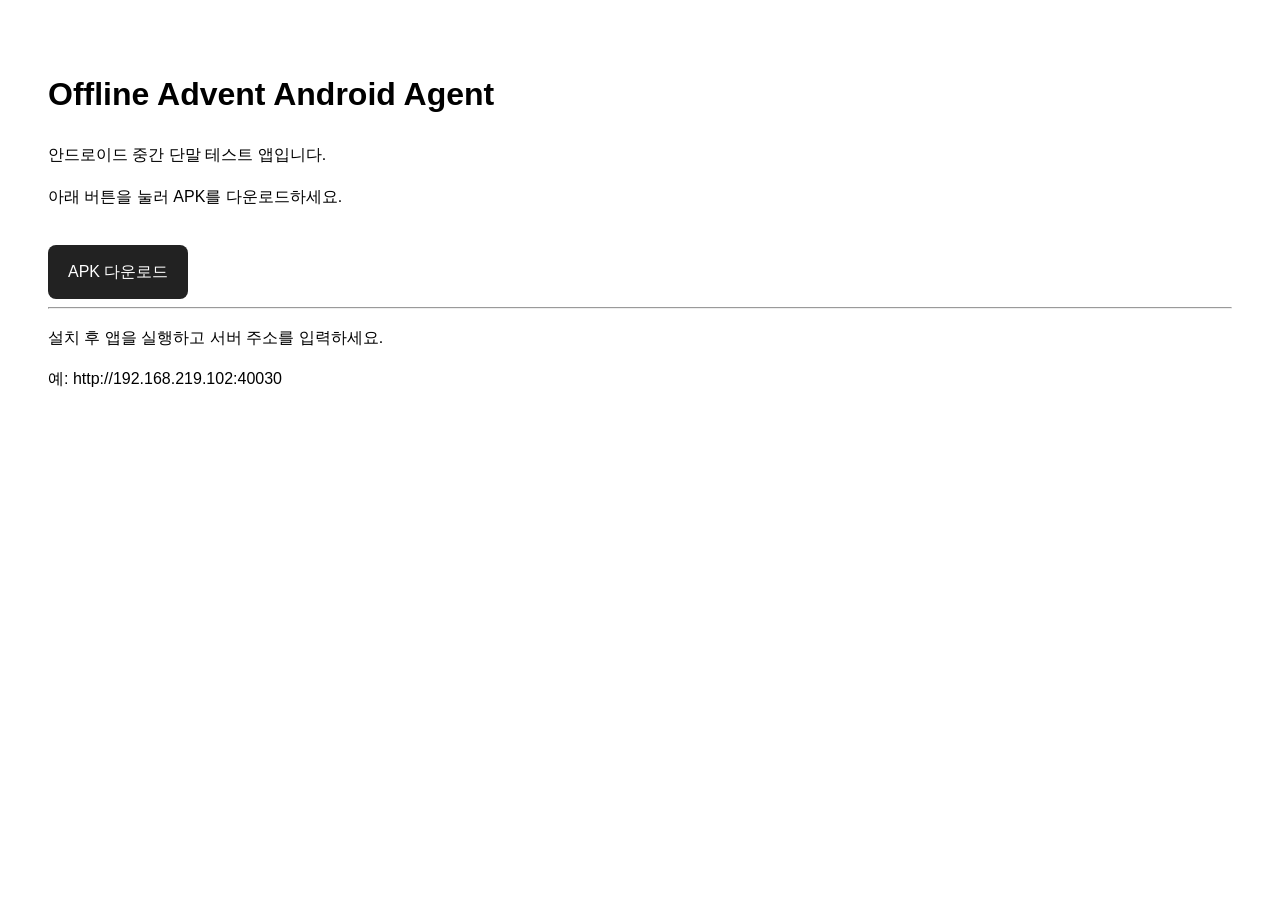
==== src/main/resources/templates/index.html @ 0a6f148c "커낵팅 테스트" ====
<!DOCTYPE html>
<html lang="ko">
<head>
    <meta charset="UTF-8">
    <title>Offline Advent Android Agent</title>
    <style>
        body {
            font-family: sans-serif;
            padding: 40px;
            line-height: 1.6;
        }

        .download {
            display: inline-block;
            padding: 14px 20px;
            background: #222;
            color: white;
            text-decoration: none;
            border-radius: 8px;
            margin-top: 20px;
            cursor: pointer;
        }
    </style>
</head>
<body>
<h1>Offline Advent Android Agent</h1>

<p>안드로이드 중간 단말 테스트 앱입니다.</p>
<p>아래 버튼을 눌러 APK를 다운로드하세요.</p>

<a class="download" href="/apk/odong-agent-0.0.1.1.apk" download>
    APK 다운로드
</a>

<hr>

<p>설치 후 앱을 실행하고 서버 주소를 입력하세요.</p>
<p>예: http://192.168.219.102:40030</p>
</body>
</html>
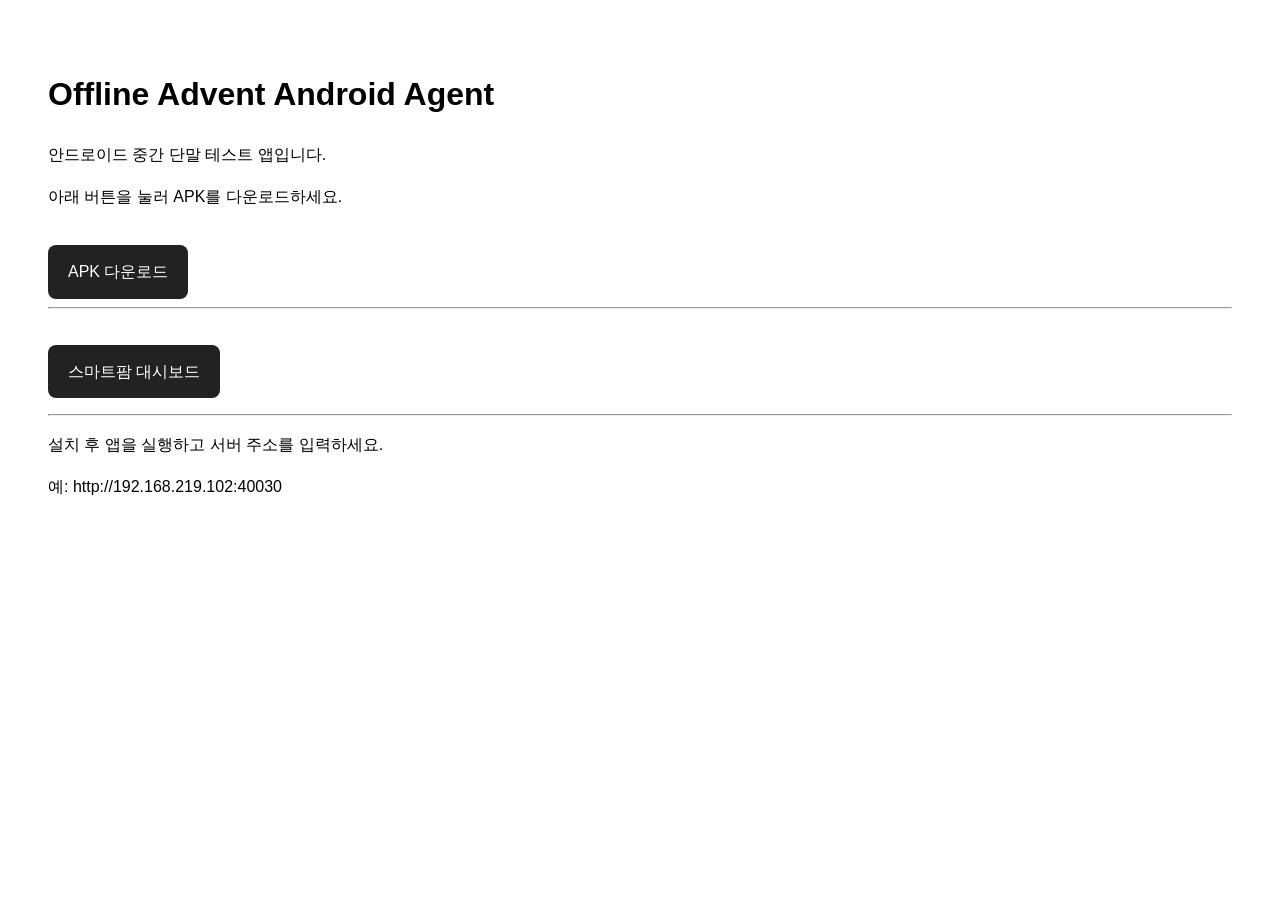
==== commit 3d7674d8: "스마트팜 대시보드 준비, 엔티티 목업설계" ====
--- a/src/main/resources/templates/index.html
+++ b/src/main/resources/templates/index.html
@@ -34,6 +34,10 @@
 
 <hr>
 
+<p><a class="download" href="/farm">스마트팜 대시보드</a></p>
+
+<hr>
+
 <p>설치 후 앱을 실행하고 서버 주소를 입력하세요.</p>
 <p>예: http://192.168.219.102:40030</p>
 </body>
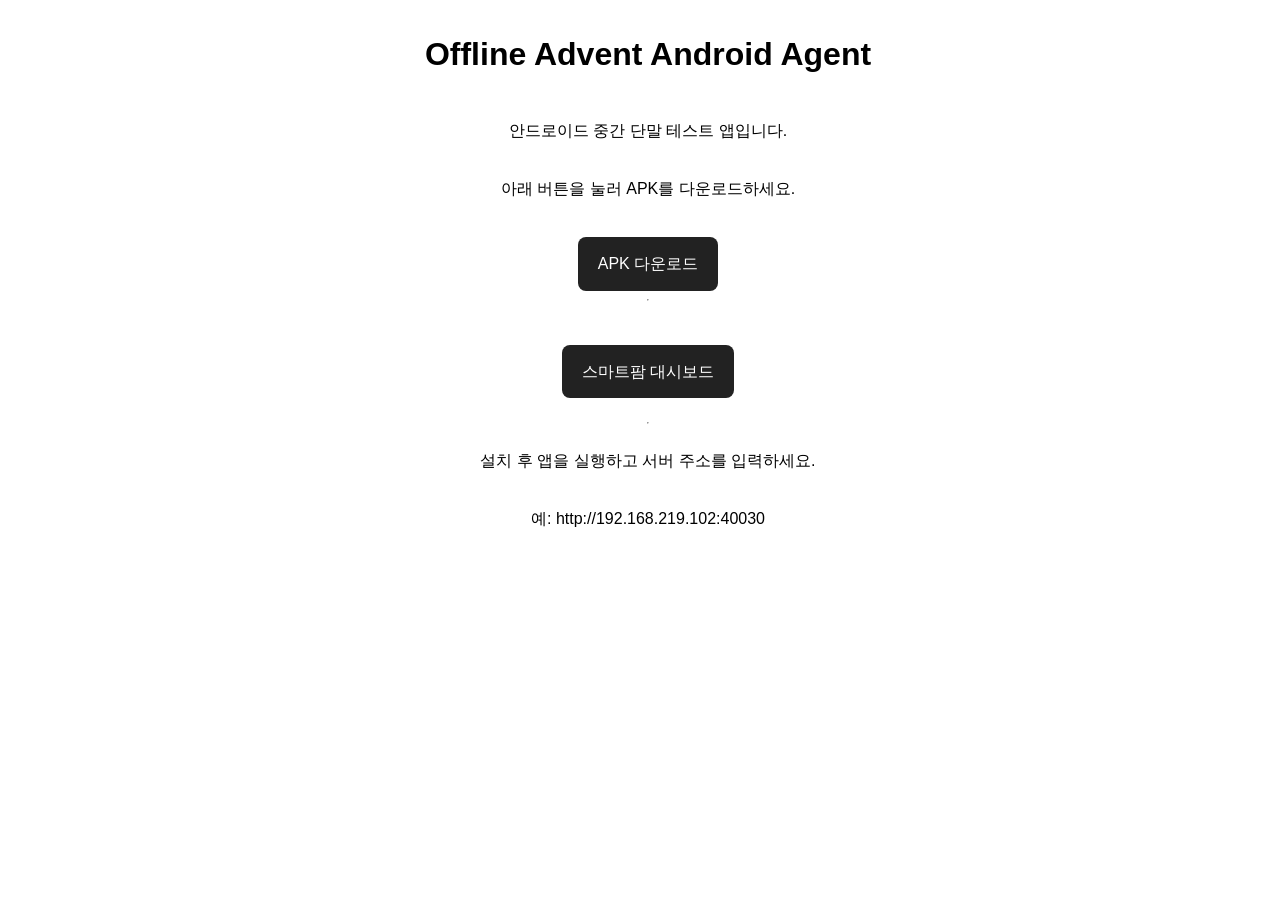
==== commit a05e1e65: "d" ====
--- a/src/main/resources/templates/index.html
+++ b/src/main/resources/templates/index.html
@@ -2,14 +2,26 @@
 <html lang="ko">
 <head>
     <meta charset="UTF-8">
-    <title>Offline Advent Android Agent</title>
+    <title>odong_farm</title>
     <style>
         body {
             font-family: sans-serif;
-            padding: 40px;
+            width: 100vw;
+            height: auto;
             line-height: 1.6;
+            position: relative;
         }
-
+        .area-controller {
+            flex: 1;
+            position: relative;
+            width: 100%;
+            max-width: 500px;
+            height: auto;
+            display: flex;
+            flex-direction: column;
+            align-items: center;
+            margin: 0 auto;
+        }
         .download {
             display: inline-block;
             padding: 14px 20px;
@@ -23,22 +35,25 @@
     </style>
 </head>
 <body>
-<h1>Offline Advent Android Agent</h1>
+<div class="area-controller">
+    <h1>Offline Advent Android Agent</h1>
 
-<p>안드로이드 중간 단말 테스트 앱입니다.</p>
-<p>아래 버튼을 눌러 APK를 다운로드하세요.</p>
+    <p>안드로이드 중간 단말 테스트 앱입니다.</p>
+    <p>아래 버튼을 눌러 APK를 다운로드하세요.</p>
 
-<a class="download" href="/apk/odong-agent-0.0.1.1.apk" download>
-    APK 다운로드
-</a>
+    <a class="download" href="/apk/odong-agent-0.0.1.1.apk" download>
+        APK 다운로드
+    </a>
 
-<hr>
+    <hr>
 
-<p><a class="download" href="/farm">스마트팜 대시보드</a></p>
+    <p><a class="download" href="/farm">스마트팜 대시보드</a></p>
 
-<hr>
+    <hr>
 
-<p>설치 후 앱을 실행하고 서버 주소를 입력하세요.</p>
-<p>예: http://192.168.219.102:40030</p>
+    <p>설치 후 앱을 실행하고 서버 주소를 입력하세요.</p>
+    <p>예: http://192.168.219.102:40030</p>
+</div>
+
 </body>
 </html>
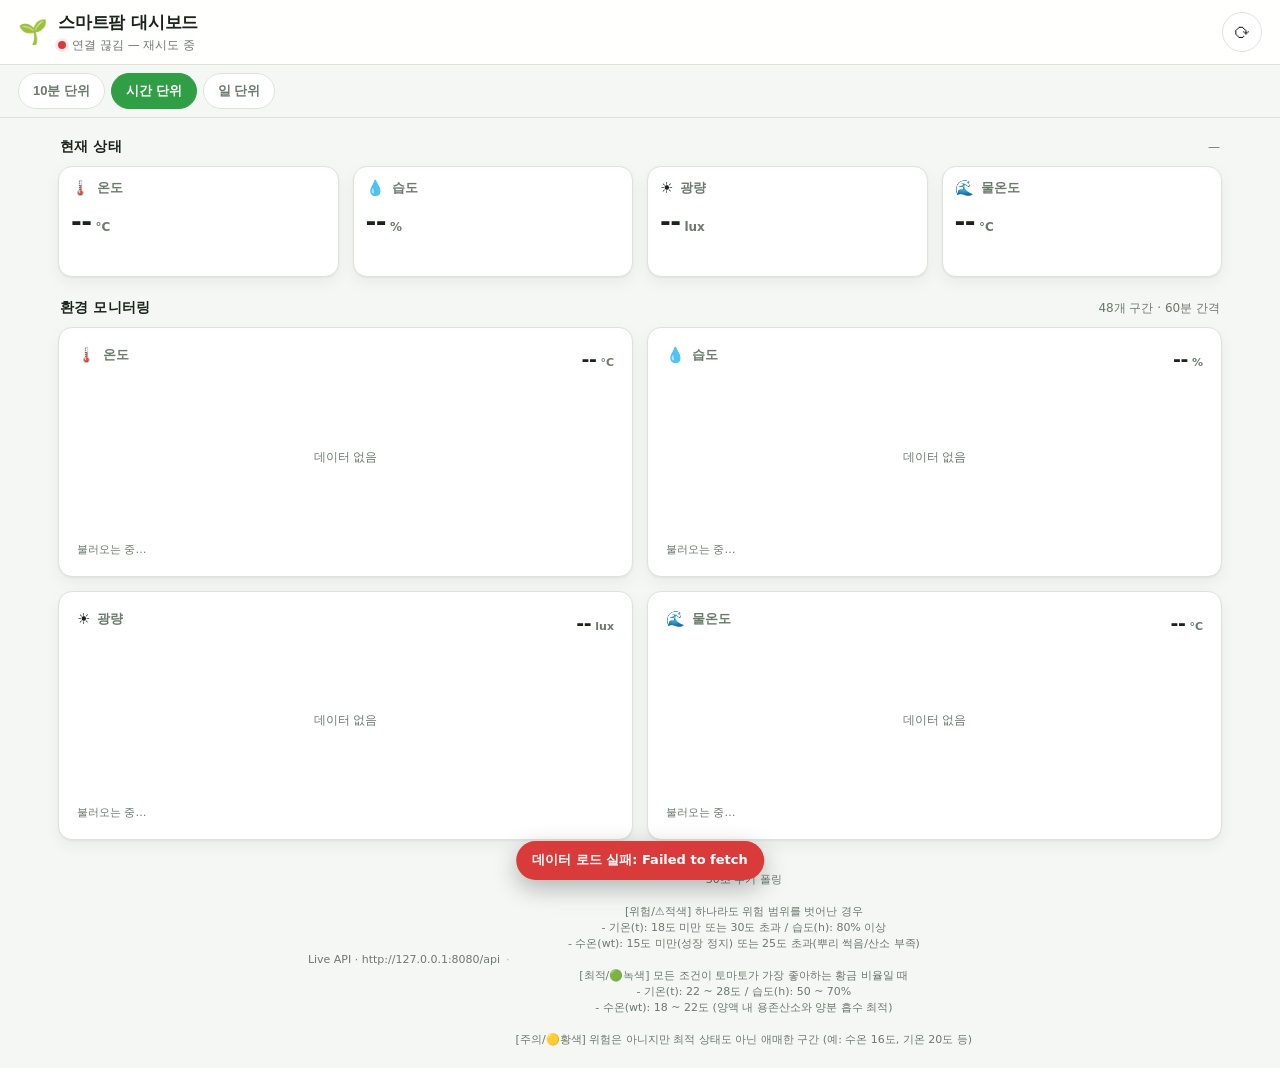
==== commit fe7058e1: "배포 준비" ====
--- a/src/main/resources/templates/index.html
+++ b/src/main/resources/templates/index.html
@@ -1,59 +1,2158 @@
 <!DOCTYPE html>
 <html lang="ko">
 <head>
-    <meta charset="UTF-8">
-    <title>odong_farm</title>
+    <meta charset="utf-8" />
+    <meta name="viewport" content="width=device-width, initial-scale=1, viewport-fit=cover" />
+    <meta name="theme-color" content="#2f9e44" />
+    <title>스마트팜 대시보드</title>
     <style>
-        body {
-            font-family: sans-serif;
-            width: 100vw;
-            height: auto;
-            line-height: 1.6;
-            position: relative;
-        }
-        .area-controller {
-            flex: 1;
+        /* =============================================================
+           스마트팜 대시보드 — style.css
+           모바일 우선 · flex 기반 레이아웃 · 화려함보다 가독성/밀도 우선
+           레이아웃은 전부 flex 로 구성되어 있어 화면 폭에 따라 자동 재배치됩니다.
+           ============================================================= */
+
+        :root {
+            --bg: #f4f7f3;
+            --surface: #ffffff;
+            --surface-2: #eef3ec;
+            --border: #dce4da;
+            --text: #1b241b;
+            --muted: #6b7a6d;
+            --accent: #2f9e44;
+            --accent-weak: #e7f5ea;
+            --danger: #d93b3b;
+            --danger-weak: #fdeaea;
+            --warn: #e8590c;
+            --grid: rgba(110, 130, 110, 0.20);
+            --shadow: 0 1px 2px rgba(18, 28, 18, 0.05), 0 6px 16px rgba(18, 28, 18, 0.05);
+            --radius: 14px;
+            --radius-sm: 10px;
+            --gap: 12px;
+            --pad: 14px;
+
+            /* 지표별 색상 (config.js 의 color 와 맞춰 두면 일관성이 유지됩니다) */
+            --c-temp: #e8590c;
+            --c-hum: #1c7ed6;
+            --c-lux: #f08c00;
+            --c-water: #0ca678;
+            --c-led: #f59f00;
+            --c-pump: #1c7ed6;
+        }
+
+        @media (prefers-color-scheme: dark) {
+            :root {
+                --bg: #12160f;
+                --surface: #1b211a;
+                --surface-2: #232b21;
+                --border: #313b2f;
+                --text: #e8eee6;
+                --muted: #97a697;
+                --accent: #51cf66;
+                --accent-weak: #1d2b1f;
+                --danger: #ff8787;
+                --danger-weak: #2a1c1c;
+                --grid: rgba(160, 180, 160, 0.18);
+                --shadow: 0 1px 2px rgba(0, 0, 0, 0.4), 0 6px 18px rgba(0, 0, 0, 0.32);
+            }
+        }
+
+        * { box-sizing: border-box; }
+
+        html, body {
+            margin: 0;
+            padding: 0;
+            background: var(--bg);
+            color: var(--text);
+            font-family: system-ui, -apple-system, "Segoe UI", "Apple SD Gothic Neo",
+            "Malgun Gothic", "Noto Sans KR", Roboto, sans-serif;
+            font-size: 15px;
+            line-height: 1.45;
+            -webkit-text-size-adjust: 100%;
+            -webkit-font-smoothing: antialiased;
+        }
+
+        /* ------------------------------ topbar ------------------------------ */
+        .topbar {
+            position: sticky;
+            top: 0;
+            z-index: 20;
+            display: flex;
+            align-items: center;
+            justify-content: space-between;
+            gap: 10px;
+            padding: 10px var(--pad);
+            padding-top: calc(10px + env(safe-area-inset-top, 0px));
+            background: color-mix(in srgb, var(--surface) 92%, transparent);
+            backdrop-filter: blur(8px);
+            border-bottom: 1px solid var(--border);
+        }
+
+        .brand { display: flex; align-items: center; gap: 10px; min-width: 0; }
+        .brand-logo { font-size: 24px; line-height: 1; }
+        .brand-text { min-width: 0; }
+        .brand-text h1 {
+            margin: 0;
+            font-size: 17px;
+            font-weight: 700;
+            letter-spacing: -0.2px;
+            white-space: nowrap;
+            overflow: hidden;
+            text-overflow: ellipsis;
+        }
+
+        .conn {
+            margin: 2px 0 0;
+            display: flex;
+            align-items: center;
+            gap: 6px;
+            font-size: 12px;
+            color: var(--muted);
+        }
+        .conn-dot {
+            width: 8px; height: 8px;
+            border-radius: 50%;
+            background: var(--muted);
+            flex: 0 0 auto;
+        }
+        .conn[data-state="online"] .conn-dot { background: var(--accent); box-shadow: 0 0 0 3px var(--accent-weak); }
+        .conn[data-state="offline"] .conn-dot { background: var(--danger); box-shadow: 0 0 0 3px var(--danger-weak); }
+        .conn[data-state="loading"] .conn-dot { background: var(--warn); animation: pulse 1.2s ease-in-out infinite; }
+        @keyframes pulse { 0%, 100% { opacity: 1; } 50% { opacity: 0.3; } }
+
+        .icon-btn {
+            flex: 0 0 auto;
+            width: 40px; height: 40px;
+            display: grid; place-items: center;
+            border: 1px solid var(--border);
+            border-radius: 50%;
+            background: var(--surface);
+            color: var(--text);
+            font-size: 18px;
+            cursor: pointer;
+            transition: transform 0.15s ease, background 0.15s ease;
+        }
+        .icon-btn:hover { background: var(--surface-2); }
+        .icon-btn:active { transform: scale(0.94); }
+        .icon-btn.spinning span { display: inline-block; animation: spin 0.8s linear infinite; }
+        @keyframes spin { to { transform: rotate(360deg); } }
+
+        /* ------------------------------ 기간 선택 ------------------------------ */
+        .range-bar {
+            position: sticky;
+            top: 61px;
+            z-index: 19;
+            display: flex;
+            gap: 6px;
+            padding: 8px var(--pad);
+            background: color-mix(in srgb, var(--bg) 88%, transparent);
+            backdrop-filter: blur(8px);
+            border-bottom: 1px solid var(--border);
+            overflow-x: auto;
+            scrollbar-width: none;
+        }
+        .range-bar::-webkit-scrollbar { display: none; }
+
+        .range-btn {
+            flex: 0 0 auto;
+            padding: 8px 14px;
+            border: 1px solid var(--border);
+            border-radius: 999px;
+            background: var(--surface);
+            color: var(--muted);
+            font-size: 13px;
+            font-weight: 600;
+            cursor: pointer;
+            transition: all 0.15s ease;
+        }
+        .range-btn:hover { color: var(--text); border-color: var(--muted); }
+        .range-btn[aria-pressed="true"] {
+            background: var(--accent);
+            border-color: var(--accent);
+            color: #fff;
+        }
+
+        /* ------------------------------ 레이아웃 ------------------------------ */
+        main {
+            display: flex;
+            flex-direction: column;
+            gap: 20px;
+            padding: var(--pad);
+            padding-bottom: calc(28px + env(safe-area-inset-bottom, 0px));
+            max-width: 1200px;
+            margin: 0 auto;
+            width: 100%;
+        }
+
+        .section { display: flex; flex-direction: column; gap: 10px; min-width: 0; }
+
+        .section-head {
+            display: flex;
+            align-items: baseline;
+            justify-content: space-between;
+            gap: 10px;
+            padding: 0 2px;
+        }
+        .section-head h2 {
+            margin: 0;
+            font-size: 14px;
+            font-weight: 700;
+            letter-spacing: 0.2px;
+            color: var(--text);
+        }
+        .muted { color: var(--muted); font-size: 12px; }
+
+        /* 핵심: 모든 카드 그리드는 flex + wrap. min-width 만 바꾸면 배치가 바뀝니다. */
+        .grid {
+            display: flex;
+            flex-wrap: wrap;
+            gap: var(--gap);
+            align-items: stretch;
+            min-width: 0;
+        }
+        .grid > * { min-width: 0; }
+        .grid--summary > * { flex: 1 1 128px; }
+        .grid--chart   > * { flex: 1 1 100%; }
+        .grid--control > * { flex: 1 1 100%; }
+
+        @media (min-width: 640px) {
+            :root { --pad: 18px; --gap: 14px; }
+            .grid--chart > * { flex: 1 1 calc(50% - var(--gap)); }
+            .grid--control > * { flex: 1 1 260px; }
+        }
+        @media (min-width: 1000px) {
+            .grid--chart > * { flex: 1 1 calc(50% - var(--gap)); }
+            .grid--summary > * { flex: 1 1 150px; }
+        }
+
+        /* ------------------------------ 카드 ------------------------------ */
+        .card {
+            display: flex;
+            flex-direction: column;
+            gap: 10px;
+            padding: var(--pad);
+            background: var(--surface);
+            border: 1px solid var(--border);
+            border-radius: var(--radius);
+            box-shadow: var(--shadow);
+            min-width: 0;
+        }
+
+        .card-head {
+            display: flex;
+            align-items: flex-start;
+            justify-content: space-between;
+            gap: 10px;
+            min-width: 0;
+        }
+        .card-title {
+            display: flex;
+            align-items: center;
+            gap: 7px;
+            min-width: 0;
+        }
+        .card-title h3 {
+            margin: 0;
+            font-size: 13px;
+            font-weight: 600;
+            color: var(--muted);
+            white-space: nowrap;
+            overflow: hidden;
+            text-overflow: ellipsis;
+        }
+        .card-ico { font-size: 15px; line-height: 1; }
+
+        /* 요약 카드 */
+        .summary-card { gap: 6px; padding: 12px; }
+        .summary-value {
+            display: flex;
+            align-items: baseline;
+            gap: 4px;
+            flex-wrap: wrap;
+        }
+        .summary-value strong {
+            font-size: 26px;
+            font-weight: 700;
+            letter-spacing: -0.6px;
+            font-variant-numeric: tabular-nums;
+        }
+        .summary-value .unit { font-size: 12px; color: var(--muted); font-weight: 600; }
+        .summary-sub {
+            display: flex;
+            align-items: center;
+            gap: 6px;
+            font-size: 11px;
+            color: var(--muted);
+            min-height: 16px;
+        }
+        .trend {
+            font-weight: 700;
+            font-variant-numeric: tabular-nums;
+        }
+        .trend.up { color: var(--warn); }
+        .trend.down { color: var(--c-hum); }
+        .trend.flat { color: var(--muted); }
+
+        /* 그래프 카드 헤더의 현재값 */
+        .card-live {
+            display: flex;
+            align-items: baseline;
+            gap: 4px;
+            flex: 0 0 auto;
+            font-variant-numeric: tabular-nums;
+        }
+        .card-live strong { font-size: 19px; font-weight: 700; letter-spacing: -0.4px; }
+        .card-live .unit { font-size: 11px; color: var(--muted); font-weight: 600; }
+
+        .chart-wrap {
             position: relative;
             width: 100%;
-            max-width: 500px;
-            height: auto;
+            min-width: 0;
+        }
+        .chart-wrap canvas { display: block; width: 100%; }
+
+        .card-foot {
             display: flex;
-            flex-direction: column;
             align-items: center;
-            margin: 0 auto;
-        }
-        .download {
-            display: inline-block;
-            padding: 14px 20px;
-            background: #222;
-            color: white;
-            text-decoration: none;
+            justify-content: space-between;
+            gap: 8px;
+            font-size: 11px;
+            color: var(--muted);
+            flex-wrap: wrap;
+        }
+
+        /* ------------------------------ 이분법 타임라인 ------------------------------ */
+        .timeline {
+            display: flex;
+            width: 100%;
+            height: 30px;
             border-radius: 8px;
-            margin-top: 20px;
+            overflow: hidden;
+            background: var(--surface-2);
+            border: 1px solid var(--border);
+        }
+        .tl-seg {
+            min-width: 1px;
+            height: 100%;
+            transition: background 0.2s ease;
+        }
+        .tl-seg.on { background: var(--seg-color, var(--accent)); }
+        .tl-seg.off { background: repeating-linear-gradient(
+                135deg,
+                var(--surface-2),
+                var(--surface-2) 4px,
+                color-mix(in srgb, var(--border) 70%, transparent) 4px,
+                color-mix(in srgb, var(--border) 70%, transparent) 8px
+        );
+        }
+
+        .tl-axis {
+            display: flex;
+            justify-content: space-between;
+            gap: 6px;
+            font-size: 10px;
+            color: var(--muted);
+            font-variant-numeric: tabular-nums;
+        }
+
+        .legend { display: flex; flex-wrap: wrap; gap: 12px; font-size: 12px; }
+        .legend-item { display: flex; align-items: center; gap: 6px; }
+        .legend-swatch {
+            width: 10px; height: 10px;
+            border-radius: 3px;
+            flex: 0 0 auto;
+        }
+        .legend-item b { font-variant-numeric: tabular-nums; font-weight: 700; }
+        .legend-item .legend-pct { color: var(--muted); font-size: 11px; }
+
+        /* ------------------------------ 스위치 ------------------------------ */
+        .control-card { gap: 12px; }
+        .control-top {
+            display: flex;
+            align-items: center;
+            justify-content: space-between;
+            gap: 12px;
+            min-width: 0;
+        }
+        .control-id { display: flex; align-items: center; gap: 10px; min-width: 0; }
+        .control-ico {
+            width: 38px; height: 38px;
+            display: grid; place-items: center;
+            border-radius: 10px;
+            background: var(--surface-2);
+            font-size: 18px;
+            flex: 0 0 auto;
+            transition: background 0.2s ease, color 0.2s ease;
+        }
+        .control-card[data-state="on"] .control-ico { background: var(--accent-weak); }
+        .control-name { display: flex; flex-direction: column; min-width: 0; }
+        .control-name strong { font-size: 15px; font-weight: 700; }
+        .control-name span { font-size: 11px; color: var(--muted); font-variant-numeric: tabular-nums; }
+
+        /* 접근성: 실제 checkbox 를 시각적으로만 스위치처럼 표현 */
+        .switch { position: relative; flex: 0 0 auto; display: inline-flex; }
+        .switch input {
+            position: absolute;
+            inset: 0;
+            width: 100%; height: 100%;
+            margin: 0;
+            opacity: 0;
             cursor: pointer;
         }
+        .switch input:disabled { cursor: wait; }
+        .switch-track {
+            width: 56px; height: 32px;
+            border-radius: 999px;
+            background: var(--border);
+            border: 1px solid var(--border);
+            position: relative;
+            transition: background 0.2s ease;
+            pointer-events: none;
+        }
+        .switch-thumb {
+            position: absolute;
+            top: 3px; left: 3px;
+            width: 24px; height: 24px;
+            border-radius: 50%;
+            background: #fff;
+            box-shadow: 0 1px 3px rgba(0, 0, 0, 0.28);
+            transition: transform 0.2s cubic-bezier(0.2, 0.9, 0.3, 1.2);
+        }
+        .switch input:checked ~ .switch-track { background: var(--accent); border-color: var(--accent); }
+        .switch input:checked ~ .switch-track .switch-thumb { transform: translateX(24px); }
+        .switch input:focus-visible ~ .switch-track { outline: 3px solid var(--accent-weak); outline-offset: 2px; }
+        .switch input:disabled ~ .switch-track { opacity: 0.55; }
+        .switch input:disabled ~ .switch-track .switch-thumb { animation: pulse 1s ease-in-out infinite; }
+
+        .control-foot {
+            display: flex;
+            align-items: center;
+            justify-content: space-between;
+            gap: 8px;
+            font-size: 11px;
+            color: var(--muted);
+            flex-wrap: wrap;
+        }
+        .badge {
+            display: inline-flex;
+            align-items: center;
+            gap: 4px;
+            padding: 2px 8px;
+            border-radius: 999px;
+            font-size: 10px;
+            font-weight: 700;
+            letter-spacing: 0.3px;
+            background: var(--surface-2);
+            color: var(--muted);
+            border: 1px solid var(--border);
+        }
+        .badge.on { background: var(--accent-weak); color: var(--accent); border-color: transparent; }
+        .badge.manual { background: #fff4e6; color: var(--warn); border-color: transparent; }
+        @media (prefers-color-scheme: dark) {
+            .badge.manual { background: #33260f; color: #ffc078; }
+        }
+
+        /* ------------------------------ 상태 표시 / 토스트 ------------------------------ */
+        .skeleton {
+            background: linear-gradient(90deg, var(--surface-2) 25%, var(--border) 50%, var(--surface-2) 75%);
+            background-size: 200% 100%;
+            animation: shimmer 1.4s linear infinite;
+            border-radius: 6px;
+            color: transparent !important;
+        }
+        @keyframes shimmer { to { background-position: -200% 0; } }
+
+        .footer {
+            display: flex;
+            flex-wrap: wrap;
+            align-items: center;
+            justify-content: center;
+            gap: 6px;
+            padding: 4px var(--pad) calc(20px + env(safe-area-inset-bottom, 0px));
+            font-size: 11px;
+            color: var(--muted);
+            text-align: center;
+        }
+        .footer-sep { opacity: 0.5; }
+
+        .toast {
+            position: fixed;
+            left: 50%;
+            bottom: calc(20px + env(safe-area-inset-bottom, 0px));
+            transform: translate(-50%, 20px);
+            max-width: calc(100vw - 32px);
+            padding: 10px 16px;
+            border-radius: 999px;
+            background: #22301f;
+            color: #fff;
+            font-size: 13px;
+            font-weight: 600;
+            box-shadow: 0 8px 24px rgba(0, 0, 0, 0.28);
+            opacity: 0;
+            pointer-events: none;
+            transition: opacity 0.2s ease, transform 0.2s ease;
+            z-index: 100;
+        }
+        .toast.show { opacity: 1; transform: translate(-50%, 0); }
+        .toast[data-kind="error"] { background: var(--danger); }
+
+        @media (prefers-reduced-motion: reduce) {
+            * { animation-duration: 0.01ms !important; transition-duration: 0.01ms !important; }
+        }
+
     </style>
 </head>
 <body>
-<div class="area-controller">
-    <h1>Offline Advent Android Agent</h1>
-
-    <p>안드로이드 중간 단말 테스트 앱입니다.</p>
-    <p>아래 버튼을 눌러 APK를 다운로드하세요.</p>
-
-    <a class="download" href="/apk/odong-agent-0.0.1.1.apk" download>
-        APK 다운로드
-    </a>
-
-    <hr>
-
-    <p><a class="download" href="/farm">스마트팜 대시보드</a></p>
-
-    <hr>
-
-    <p>설치 후 앱을 실행하고 서버 주소를 입력하세요.</p>
-    <p>예: http://192.168.219.102:40030</p>
-</div>
-
+<header class="topbar">
+    <div class="brand">
+        <span class="brand-logo" aria-hidden="true">🌱</span>
+        <div class="brand-text">
+            <h1>스마트팜 대시보드</h1>
+            <p class="conn" id="conn-status" data-state="loading">
+                <span class="conn-dot" aria-hidden="true"></span><span id="conn-text">연결 중…</span>
+            </p>
+        </div>
+    </div>
+    <button id="refresh-btn" class="icon-btn" type="button" title="새로고침" aria-label="새로고침">
+        <span aria-hidden="true">⟳</span>
+    </button>
+</header>
+
+<nav class="range-bar" id="range-bar" aria-label="조회 기간 선택"></nav>
+
+<main id="app">
+    <section class="section">
+        <div class="section-head">
+            <h2>현재 상태</h2>
+            <span class="muted" id="last-updated">—</span>
+        </div>
+        <div id="summary-cards" class="grid grid--summary"></div>
+    </section>
+
+    <section class="section">
+        <div class="section-head">
+            <h2>환경 모니터링</h2>
+            <span class="muted" id="chart-hint">—</span>
+        </div>
+        <div id="analog-cards" class="grid grid--chart"></div>
+    </section>
+
+    <!-- <section class="section">
+      <div class="section-head">
+        <h2>점등 · 작동 상태</h2>
+        <span class="muted">켜짐 / 꺼짐 이분법</span>
+      </div>
+      <div id="binary-cards" class="grid grid--chart"></div>
+    </section>
+
+    <section class="section">
+      <div class="section-head">
+        <h2>작동 시간</h2>
+        <span class="muted">구간별 누적</span>
+      </div>
+      <div id="runtime-cards" class="grid grid--chart"></div>
+    </section>
+
+    <section class="section">
+      <div class="section-head">
+        <h2>제어</h2>
+        <span class="muted">릴레이 스위치</span>
+      </div>
+      <div id="control-cards" class="grid grid--control"></div>
+    </section> -->
+</main>
+
+<footer class="footer">
+    <span id="api-mode">—</span>
+    <span class="footer-sep" aria-hidden="true">·</span>
+    <span id="poll-info">—</span>
+</footer>
+
+<div id="toast" class="toast" role="status" aria-live="polite"></div>
+
+<noscript>
+    <p style="padding:16px">이 대시보드는 자바스크립트가 필요합니다.</p>
+</noscript>
+
+<script>
+
+    /* ============================ js/utils.js ============================ */
+    /**
+     * utils.js — 순수 포맷 유틸. 의존성 없음.
+     */
+
+    const pad2 = (n) => String(n).padStart(2, '0');
+
+    /** 숫자 포맷. 값이 없으면 '--' */
+    function formatNumber(value, precision = 0) {
+        if (value === null || value === undefined || Number.isNaN(value)) return '--';
+        return Number(value).toFixed(precision);
+    }
+
+    /** 축 눈금용 짧은 시각 라벨 */
+    function formatTick(ts, axis = 'time') {
+        const d = new Date(ts);
+        if (axis === 'date') return `${d.getMonth() + 1}/${d.getDate()}`;
+        return `${pad2(d.getHours())}:${pad2(d.getMinutes())}`;
+    }
+
+    /** 사람이 읽는 전체 시각 */
+    function formatDateTime(ts) {
+        if (!ts) return '--';
+        const d = new Date(ts);
+        return `${d.getMonth() + 1}월 ${d.getDate()}일 ${pad2(d.getHours())}:${pad2(d.getMinutes())}`;
+    }
+
+    /** 분 단위 → "3시간 20분" */
+    function formatDuration(minutes) {
+        const total = Math.max(0, Math.round(minutes || 0));
+        const h = Math.floor(total / 60);
+        const m = total % 60;
+        if (h > 0) return `${h}시간 ${pad2(m)}분`;
+        return `${m}분`;
+    }
+
+    /** 상대 시간: "12초 전" */
+    function relativeTime(ts) {
+        if (!ts) return '--';
+        const sec = Math.max(0, Math.round((Date.now() - ts) / 1000));
+        if (sec < 60) return `${sec}초 전`;
+        const min = Math.round(sec / 60);
+        if (min < 60) return `${min}분 전`;
+        const hr = Math.round(min / 60);
+        if (hr < 24) return `${hr}시간 전`;
+        return `${Math.round(hr / 24)}일 전`;
+    }
+
+    /** 값 → 상승/하락/보합 판정 */
+    function trendOf(current, previous) {
+        if (current === null || previous === null || current === undefined || previous === undefined) {
+            return { dir: 'flat', delta: 0 };
+        }
+        const delta = current - previous;
+        const threshold = Math.abs(previous) * 0.005 + 1e-6;
+        if (Math.abs(delta) < threshold) return { dir: 'flat', delta: 0 };
+        return { dir: delta > 0 ? 'up' : 'down', delta };
+    }
+
+    /** 분 → 타임라인용 비율(0~1) 계산 */
+    function ratio(part, whole) {
+        if (!whole) return 0;
+        return Math.max(0, Math.min(1, part / whole));
+    }
+
+    /** DOM 헬퍼: 속성/자식까지 한 번에 */
+    function h(tag, attrs = {}, children = []) {
+        const el = document.createElement(tag);
+        for (const [key, value] of Object.entries(attrs)) {
+            if (value === null || value === undefined || value === false) continue;
+            if (key === 'class') el.className = value;
+            else if (key === 'text') el.textContent = value;
+            else if (key === 'html') el.innerHTML = value;
+            else if (key === 'style' && typeof value === 'object') {
+                // CSS 사용자 정의 속성(--x)은 Object.assign 으로 설정되지 않으므로 setProperty 사용
+                for (const [prop, propValue] of Object.entries(value)) {
+                    if (prop.startsWith('--')) el.style.setProperty(prop, propValue);
+                    else el.style[prop] = propValue;
+                }
+            }
+            else if (key.startsWith('on') && typeof value === 'function') {
+                el.addEventListener(key.slice(2).toLowerCase(), value);
+            } else if (value === true) el.setAttribute(key, '');
+            else el.setAttribute(key, value);
+        }
+        for (const child of [].concat(children)) {
+            if (child === null || child === undefined) continue;
+            el.append(child instanceof Node ? child : document.createTextNode(String(child)));
+        }
+        return el;
+    }
+
+    /* ============================ js/config.js ============================ */
+    /**
+     * =============================================================================
+     *  config.js — 대시보드의 "설계도" (유일한 확장 지점)
+     * =============================================================================
+     *
+     *  센서를 추가하거나 장치를 추가할 때 코드를 고칠 필요가 없습니다.
+     *  아래 배열에 항목 "하나"를 추가하면
+     *  요약 카드 / 그래프 카드 / 타임라인 / 스위치 / 폴링 이 fetch 까지 전부 자동으로 붙습니다.
+     *
+     *  ---------------------------------------------------------------------------
+     *  [1] 새 센서(측정값) 추가 예시 — 토양 EC 센서
+     *  ---------------------------------------------------------------------------
+     *    {
+     *      id: 'soil_ec',              // 필수 · 고유 ID. 백엔드 응답 키와 동일하게 맞추면 편함
+     *      name: '토양 EC',            // 필수 · 화면 표기명
+     *      icon: '🧪',                 // 선택 · 이모지 아이콘
+     *      unit: 'dS/m',               // 선택 · 단위
+     *      precision: 2,               // 선택 · 소수 자릿수
+     *      color: '#9c36b5',           // 선택 · 그래프 선 색
+     *      kind: 'analog',             // 'analog' | 'binary' | 'runtime'
+     *      render: 'line',             // 'line' | 'bar' | 'timeline'
+     *      inSummary: true,            // '현재 상태' 카드에도 표시할지
+     *      yMin: 0, yMax: 4,           // 선택 · 그래프 축 고정 (null 이면 자동 스케일)
+     *    }
+     *
+     *  ---------------------------------------------------------------------------
+     *  [2] 새 스위치(제어) 추가 예시 — 양액 펌프
+     *  ---------------------------------------------------------------------------
+     *    { id: 'nutrient_pump', name: '양액 펌프', icon: '🧴', channel: 'relay-03' }
+     *
+     *  장치를 추가하면 제어 카드가 자동 생성됩니다.
+     *  런타임/이분법 지표에서 같은 id 를 `device` 로 참조하면
+     *  스위치 조작이 그래프/타임라인에 즉시 반영됩니다.
+     *
+     *  ---------------------------------------------------------------------------
+     *  kind 별 의미
+     *  ---------------------------------------------------------------------------
+     *    analog   : 온도/습도/광량/물온도처럼 연속값      → 선 그래프
+     *    binary   : 켜짐/꺼짐 두 가지 상태               → flex 타임라인(이분법)
+     *    runtime  : 구간별 "작동한 시간(분)" 누적         → 막대 그래프
+     *
+     *  render 를 바꾸면 같은 데이터를 다른 모양으로 그립니다.
+     *  (예: 물온도를 runtime 으로 두고 render:'bar' → 막대 그래프)
+     * =============================================================================
+     */
+
+    /* ------------------------------------------------------------------ */
+    /* API / 통신 설정                                                     */
+    /* ------------------------------------------------------------------ */
+    const API_CONFIG = {
+        /** true = 내장 mock (백엔드 없이 즉시 동작) / false = 실제 fetch 사용 */
+        useMock: false,
+        /** 실제 백엔드 base URL. js/api.js 에서 사용됩니다. */
+        baseUrl: 'http://127.0.0.1:8080/api',
+        /** 실시간 현재값 폴링 주기 (ms). 그래프는 기간 변경/수동 새로고침 시에만 갱신 */
+        pollIntervalMs: 30_000,
+        /** mock 전용: 제어 실패 확률(0~1). 0.15 등으로 올리면 롤백 동작을 테스트할 수 있습니다 */
+        mockFailureRate: 0,
+    };
+
+    /* ------------------------------------------------------------------ */
+    /* 조회 기간(버킷)                                                     */
+    /* ------------------------------------------------------------------ */
+    const RANGES = {
+        '10m': { id: '10m', label: '10분 단위', short: '10분', bucketMinutes: 10, bucketCount: 36, axis: 'time' },
+        '1h':  { id: '1h',  label: '시간 단위', short: '시간', bucketMinutes: 60, bucketCount: 48, axis: 'time' },
+        '1d':  { id: '1d',  label: '일 단위',   short: '일',   bucketMinutes: 1440, bucketCount: 14, axis: 'date' },
+    };
+    const DEFAULT_RANGE = '1h'; // 10분 단위 = 최근 6시간, 시간 = 최근 48시간, 일 = 최근 14일
+
+    /* ------------------------------------------------------------------ */
+    /* 지표(Metric) 레지스트리                                             */
+    /* ------------------------------------------------------------------ */
+    const hourOf = (d) => d.getHours() + d.getMinutes() / 60 + d.getSeconds() / 3600;
+    const minuteOfDay = (d) => d.getHours() * 60 + d.getMinutes();
+
+    /** mock 전용 점등 스케줄 함수들. 실제 백엔드에서는 쓰이지 않습니다. */
+    const MOCK_SCHEDULES = {
+        /** LED: 06:00 ~ 22:00 점등 (16시간) */
+        led: (d) => {
+            const h = hourOf(d);
+            return h >= 6 && h < 22;
+        },
+        /** 수력모터: 하루 4회, 10분씩 (03:00 / 09:00 / 15:00 / 21:00) */
+        pump: (d) => {
+            const m = minuteOfDay(d);
+            return (m >= 180 && m < 190) || (m >= 540 && m < 550) || (m >= 900 && m < 910) || (m >= 1260 && m < 1270);
+        },
+    };
+
+    const METRICS = [
+        /* ---------------------- 1) 연속값 (analog) ---------------------- */
+        {
+            id: 'temperature', name: '온도', icon: '🌡️', unit: '°C',
+            precision: 1, color: '#e8590c',
+            kind: 'analog', render: 'line', inSummary: true,
+            yMin: null, yMax: null,
+            mockRange: [18, 31],
+            mock: (d) => 24 + 6 * Math.sin((hourOf(d) - 9) / 24 * 2 * Math.PI),
+        },
+        {
+            id: 'humidity', name: '습도', icon: '💧', unit: '%',
+            precision: 0, color: '#1c7ed6',
+            kind: 'analog', render: 'line', inSummary: true,
+            yMin: 0, yMax: 100,
+            mockRange: [45, 85],
+            mock: (d) => 65 - 14 * Math.sin((hourOf(d) - 9) / 24 * 2 * Math.PI),
+        },
+        {
+            id: 'lux', name: '광량', icon: '☀️', unit: 'lux',
+            precision: 0, color: '#f08c00',
+            kind: 'analog', render: 'line', inSummary: true,
+            yMin: 0, yMax: null,
+            mockRange: [0, 14000],
+            mock: (d) => {
+                const h = hourOf(d);
+                if (!MOCK_SCHEDULES.led(d)) return 40 + 15 * Math.sin(h); // 야간 환경광
+                return 13500 * Math.pow(Math.sin(((h - 6) / 16) * Math.PI), 0.85);
+            },
+        },
+        {
+            id: 'water_temp', name: '물온도', icon: '🌊', unit: '°C',
+            precision: 1, color: '#0ca678',
+            kind: 'analog', render: 'line', inSummary: true,
+            yMin: null, yMax: null,
+            mockRange: [17, 24],
+            // 수온은 열관성 때문에 기온보다 2시간 정도 늦게 반응
+            mock: (d) => 20.5 + 2.6 * Math.sin((hourOf(d) - 11) / 24 * 2 * Math.PI),
+        },
+
+        /* ---------------------- 2) 이분법 (binary) ---------------------- */
+        {
+            id: 'led_state', name: 'LED 점등 상태', icon: '💡', unit: '',
+            color: '#f59f00',
+            kind: 'binary', render: 'timeline', device: 'led',
+            onLabel: '켜짐', offLabel: '꺼짐',
+            mockSchedule: MOCK_SCHEDULES.led,
+        },
+        {
+            id: 'pump_state', name: '수력모터 작동 상태', icon: '⚙️', unit: '',
+            color: '#1c7ed6',
+            kind: 'binary', render: 'timeline', device: 'pump',
+            onLabel: '작동', offLabel: '정지',
+            mockSchedule: MOCK_SCHEDULES.pump,
+        },
+
+        /* ---------------------- 3) 작동 시간 (runtime) ---------------------- */
+        {
+            id: 'led_runtime', name: 'LED 점등 시간', icon: '💡', unit: '분',
+            precision: 0, color: '#f59f00',
+            kind: 'runtime', render: 'bar', inSummary: true, device: 'led',
+            mockSchedule: MOCK_SCHEDULES.led,
+        },
+        {
+            id: 'pump_runtime', name: '수력모터 작동 시간', icon: '⚙️', unit: '분',
+            precision: 0, color: '#1c7ed6',
+            kind: 'runtime', render: 'bar', inSummary: true, device: 'pump',
+            mockSchedule: MOCK_SCHEDULES.pump,
+        },
+    ];
+
+    /* ------------------------------------------------------------------ */
+    /* 장치(Device) 레지스트리 — on/off 스위치                              */
+    /* ------------------------------------------------------------------ */
+    const DEVICES = [
+        {
+            id: 'led',
+            name: 'LED 전등',
+            icon: '💡',
+            channel: 'relay-01',       // 백엔드 릴레이 채널 식별자
+            description: '재배 LED 점등 제어',
+        },
+        {
+            id: 'pump',
+            name: '수력모터',
+            icon: '⚙️',
+            channel: 'relay-02',
+            description: '관수 수력모터 제어',
+        },
+    ];
+
+    /* ------------------------------------------------------------------ */
+    /* 조회 헬퍼                                                           */
+    /* ------------------------------------------------------------------ */
+    const getMetric = (id) => METRICS.find((m) => m.id === id) || null;
+    const getDevice = (id) => DEVICES.find((d) => d.id === id) || null;
+    const metricsByKind = (kind) => METRICS.filter((m) => m.kind === kind);
+    const metricsByRender = (render) => METRICS.filter((m) => m.render === render);
+    const summaryMetrics = () => METRICS.filter((m) => m.inSummary);
+
+    /* ============================ js/api.js ============================ */
+    /**
+     * =============================================================================
+     *  api.js — 데이터 계층 (백엔드 교체 지점)
+     * =============================================================================
+     *
+     *  화면(app.js / components)은 오직 이 파일의 함수만 호출합니다.
+     *  config.js 의 API_CONFIG.useMock 을 false 로 바꾸고
+     *  아래 "실제 백엔드" 주석 블록을 활성화하면 그대로 실서버 연동으로 전환됩니다.
+     *
+     *  ── 제공 함수 (REST 스펙) ───────────────────────────────────────────────────
+     *   getSnapshot()                 → 현재값 + 장치 상태
+     *   getSeries(metricId, rangeId)  → 기간별 시계열 (analog/binary/runtime 공통)
+     *   getDevices()                  → 장치 목록 + 상태
+     *   setDevice(deviceId, on)       → 장치 on/off 제어
+     *
+     *  ── 백엔드가 맞춰야 할 응답 형태 ────────────────────────────────────────────
+     *   GET  /api/snapshot
+     *        { "updatedAt": 1710000000000,
+     *          "metrics": { "temperature": { "value": 23.4, "previous": 23.1 }, ... },
+     *          "devices": [ { "id": "led", "on": true, "mode": "auto", "updatedAt": 1710000000000 } ] }
+     *
+     *   GET  /api/metrics/:metricId/series?range=10m|1h|1d
+     *        analog  → { "kind": "analog",  "unit": "°C", "precision": 1,
+     *                    "points":  [ { "t": 1710000000000, "v": 23.4 }, ... ] }
+     *        runtime → { "kind": "runtime", "unit": "분", "points": [ { "t": ..., "v": 10 }, ... ] }
+     *        binary  → { "kind": "binary",  "segments": [ { "t0": ..., "t1": ..., "state": true }, ... ],
+     *                    "totals": { "onMinutes": 960, "offMinutes": 480 } }
+     *
+     *   POST /api/devices/:deviceId   body { "on": true }
+     *        → { "id": "led", "on": true, "updatedAt": 1710000000000 }
+     * =============================================================================
+     */
+
+
+
+    /* ============================ 공통 유틸 ============================ */
+
+    const sleep = (ms) => new Promise((resolve) => setTimeout(resolve, ms));
+
+    /** 네트워크 지연 흉내 (mock 전용) */
+    const latency = () => sleep(160 + Math.random() * 240);
+
+    /** 결정적 난수 — 새로고침해도 같은 그래프가 나오도록 시드 기반 사용 */
+    function mulberry32(seed) {
+        let a = seed >>> 0;
+        return function () {
+            a = (a + 0x6d2b79f5) >>> 0;
+            let t = Math.imul(a ^ (a >>> 15), 1 | a);
+            t = (t + Math.imul(t ^ (t >>> 7), 61 | t)) ^ t;
+            return ((t ^ (t >>> 14)) >>> 0) / 4294967296;
+        };
+    }
+
+    function hashString(str) {
+        let h = 2166136261;
+        for (let i = 0; i < str.length; i += 1) {
+            h ^= str.charCodeAt(i);
+            h = Math.imul(h, 16777619);
+        }
+        return h >>> 0;
+    }
+
+    /* ======================= mock 상태 저장소 ======================= */
+
+    /** 장치 상태: 백엔드의 device 테이블에 해당 */
+    const deviceState = new Map(
+        DEVICES.map((d) => [
+            d.id,
+            { id: d.id, name: d.name, channel: d.channel, on: d.id === 'led', mode: 'auto', updatedAt: null },
+        ]),
+    );
+
+    /** 수동 조작 이력 — mock 그래프에 즉시 반영하기 위한 오버라이드 */
+    const manualOverride = new Map(); // deviceId -> { value:boolean, since:number }
+
+    /** 장치의 시점별 on/off 판정 (mock). 수동 조작이 있으면 그 시점 이후는 조작값을 따름 */
+    function isDeviceOnAt(deviceId, timestampMs) {
+        const override = manualOverride.get(deviceId);
+        if (override && timestampMs >= override.since) return override.value;
+        const device = getDevice(deviceId);
+        const schedule = device ? MOCK_SCHEDULE_BY_DEVICE[deviceId] : null;
+        if (typeof schedule === 'function') return schedule(new Date(timestampMs));
+        return deviceState.get(deviceId)?.on ?? false;
+    }
+
+    /** config 의 mockSchedule 을 장치 id 로 조회 */
+    const MOCK_SCHEDULE_BY_DEVICE = {};
+    for (const metric of METRICS) {
+        if (metric.device && typeof metric.mockSchedule === 'function' && !MOCK_SCHEDULE_BY_DEVICE[metric.device]) {
+            MOCK_SCHEDULE_BY_DEVICE[metric.device] = metric.mockSchedule;
+        }
+    }
+
+    /* ======================= 버킷(시간축) 생성 ======================= */
+
+    function buildBuckets(rangeId) {
+        const range = RANGES[rangeId] || RANGES['1h'];
+        const stepMs = range.bucketMinutes * 60_000;
+        const end = Math.floor(Date.now() / stepMs) * stepMs;
+        const start = end - (range.bucketCount - 1) * stepMs;
+        const buckets = [];
+        for (let i = 0; i < range.bucketCount; i += 1) {
+            buckets.push({ t: start + i * stepMs, ms: stepMs });
+        }
+        return { buckets, start, end, range };
+    }
+
+    /* ======================= 값 생성기 ======================= */
+
+    /** 버킷 구간의 대푯값: 내부를 6등분 샘플링해 평균 (일 단위 버킷도 자연스럽게) */
+    function analogBucketValue(metric, bucket) {
+        const rnd = mulberry32(hashString(metric.id) ^ Math.floor(bucket.t / 60_000));
+        const samples = 6;
+        let sum = 0;
+        let weight = 0;
+        for (let i = 0; i < samples; i += 1) {
+            const t = bucket.t + (bucket.ms * (i + 0.5)) / samples;
+            sum += metric.mock(new Date(t));
+            weight += 1;
+        }
+        const base = sum / weight;
+        const noiseScale = metric.precision === 0 ? 0.02 : 0.015;
+        const jitter = (rnd() - 0.5) * 2 * (base * noiseScale + 0.2);
+        let value = base + jitter;
+        if (metric.mockRange) {
+            value = Math.min(metric.mockRange[1], Math.max(metric.mockRange[0], value));
+        }
+        return value;
+    }
+
+    /** 버킷 구간 동안 장치가 켜져 있던 "분" */
+    function runtimeBucketMinutes(deviceId, bucket) {
+        const stepMs = Math.min(bucket.ms, 60_000); // 최대 1분 해상도로 적분
+        let onMs = 0;
+        for (let t = bucket.t; t < bucket.t + bucket.ms; t += stepMs) {
+            if (isDeviceOnAt(deviceId, t)) onMs += stepMs;
+        }
+        return onMs / 60_000;
+    }
+
+    /**
+     * on/off 상태 세그먼트 추출 (이분법 타임라인용)
+     *  · 기본 1분 해상도로 스캔해 런타임 합계와 일치시킨다
+     *  · 표본이 3만 개를 넘는 긴 구간에서만 성기게 샘플링
+     *  · 마지막 표본은 항상 end(=현재 시각)이므로, 방금 누른 스위치가 즉시 반영된다
+     */
+    function buildSegments(deviceId, start, end) {
+        const MINUTE = 60_000;
+        const spanMinutes = Math.max(1, (end - start) / MINUTE);
+        const stepMinutes = spanMinutes <= 30_000 ? 1 : Math.ceil(spanMinutes / 30_000);
+        const stepMs = stepMinutes * MINUTE;
+
+        const samples = [];
+        for (let t = start; t < end; t += stepMs) samples.push(t);
+        samples.push(end);
+
+        const segments = [];
+        let currentState = isDeviceOnAt(deviceId, samples[0]);
+        let segStart = samples[0];
+
+        for (let i = 1; i < samples.length; i += 1) {
+            const t = samples[i];
+            const state = isDeviceOnAt(deviceId, t);
+            if (state !== currentState) {
+                if (t > segStart) segments.push({ t0: segStart, t1: t, state: currentState });
+                segStart = t;
+                currentState = state;
+            }
+        }
+        segments.push({ t0: segStart, t1: end, state: currentState });
+        return segments;
+    }
+
+    /* ============================================================================
+       실제 백엔드 연동용 헬퍼 (mock 과 동일한 반환 형태를 유지하면 코드 수정 불필요)
+       ============================================================================
+       */
+    async function request(path, options) {
+        const res = await fetch(`${API_CONFIG.baseUrl}${path}`, {
+            credentials: 'include',
+            headers: { 'Content-Type': 'application/json' },
+            ...options,
+        });
+        if (!res.ok) throw new Error(`HTTP ${res.status} ${res.statusText}`);
+        return res.json();
+    }
+    /*
+    ============================================================================ */
+
+    /* ============================ 공개 API ============================ */
+
+    /**
+     * 현재값 + 장치 상태 스냅샷
+     * @returns {Promise<{updatedAt:number, metrics:Object, devices:Array}>}
+     */
+    async function getSnapshot() {
+        if (!API_CONFIG.useMock) {
+            return request('/snapshot');
+        }
+        await latency();
+        const now = Date.now();
+
+        const metrics = {};
+        for (const metric of METRICS) {
+            if (metric.kind === 'analog') {
+                const rnd = mulberry32(hashString(metric.id) ^ Math.floor(now / 60_000));
+                const value = metric.mock(new Date(now)) + (rnd() - 0.5) * 0.4;
+                const previous = metric.mock(new Date(now - 10 * 60_000));
+                metrics[metric.id] = { value, previous };
+            } else if (metric.kind === 'binary' && metric.device) {
+                metrics[metric.id] = { state: isDeviceOnAt(metric.device, now) };
+            }
+        }
+
+        const devices = DEVICES.map((d) => {
+            const state = deviceState.get(d.id);
+            return { ...state, channel: d.channel, name: d.name };
+        });
+
+        return { updatedAt: now, metrics, devices };
+    }
+
+    /**
+     * 기간별 시계열. kind 에 따라 points 또는 segments 를 반환합니다.
+     * @param {string} metricId
+     * @param {'10m'|'1h'|'1d'} rangeId
+     */
+    async function getSeries(metricId, rangeId) {
+        if (!API_CONFIG.useMock) {
+            return request(`/metrics/${encodeURIComponent(metricId)}/series?range=${encodeURIComponent(rangeId)}`);
+        }
+        const metric = getMetric(metricId);
+        if (!metric) throw new Error(`알 수 없는 지표: ${metricId}`);
+
+        await latency();
+        const { buckets, start, end, range } = buildBuckets(rangeId);
+        const base = {
+            metricId,
+            rangeId,
+            kind: metric.kind,
+            unit: metric.unit || '',
+            precision: metric.precision ?? 0,
+            axis: range.axis,
+            bucketMinutes: range.bucketMinutes,
+            start,
+            end,
+        };
+
+        if (metric.kind === 'analog') {
+            return { ...base, points: buckets.map((b) => ({ t: b.t, v: analogBucketValue(metric, b) })) };
+        }
+
+        if (metric.kind === 'runtime') {
+            const deviceId = metric.device;
+            return { ...base, points: buckets.map((b) => ({ t: b.t, v: runtimeBucketMinutes(deviceId, b) })) };
+        }
+
+        // binary — 타임라인은 "최근 N시간 ~ 지금" 이므로 끝을 마지막 버킷 경계가 아닌 현재 시각으로 잡는다
+        const deviceId = metric.device;
+        const now = Date.now();
+        const segments = buildSegments(deviceId, start, now);
+        const onMinutes = segments.reduce((acc, s) => (s.state ? acc + (s.t1 - s.t0) / 60_000 : acc), 0);
+        const totalMinutes = (now - start) / 60_000;
+        return {
+            ...base,
+            end: now,
+            segments,
+            currentOn: isDeviceOnAt(deviceId, now),
+            totals: { onMinutes, offMinutes: totalMinutes - onMinutes, totalMinutes },
+        };
+    }
+
+    /** 장치 목록 + 현재 상태 */
+    async function getDevices() {
+        if (!API_CONFIG.useMock) {
+            return request('/devices');
+        }
+        await latency();
+        return DEVICES.map((d) => ({ ...deviceState.get(d.id), channel: d.channel, name: d.name }));
+    }
+
+    /**
+     * 장치 on/off 제어.
+     * @param {string} deviceId
+     * @param {boolean} on
+     * @returns {Promise<{id:string, on:boolean, mode:'manual', updatedAt:number}>}
+     */
+    async function setDevice(deviceId, on) {
+        if (!API_CONFIG.useMock) {
+            return request(`/devices/${encodeURIComponent(deviceId)}`, {
+                method: 'POST',
+                body: JSON.stringify({ on }),
+            });
+        }
+        await latency();
+
+        if (Math.random() < (API_CONFIG.mockFailureRate || 0)) {
+            throw new Error('장치 응답 없음 (timeout)');
+        }
+
+        const device = getDevice(deviceId);
+        if (!device) throw new Error(`알 수 없는 장치: ${deviceId}`);
+
+        const next = { on: Boolean(on), mode: 'manual', updatedAt: Date.now() };
+        deviceState.set(deviceId, { ...deviceState.get(deviceId), ...next });
+        manualOverride.set(deviceId, { value: Boolean(on), since: next.updatedAt });
+
+        return { id: deviceId, ...next };
+    }
+
+    /** mock 데이터 초기화(개발용). 실제 백엔드에서는 no-op */
+    function resetMock() {
+        manualOverride.clear();
+        deviceState.forEach((value, key) => {
+            deviceState.set(key, { ...value, on: key === 'led', mode: 'auto', updatedAt: null });
+        });
+    }
+
+    const apiMode = API_CONFIG.useMock ? 'mock' : 'live';
+
+    /* ============================ js/chart.js ============================ */
+    /**
+     * =============================================================================
+     *  chart.js — 외부 라이브러리 없는 canvas 차트 렌더러
+     * =============================================================================
+     *  · line : 꺾은선 + 영역 채움 (온도/습도/광량/물온도)
+     *  · bar  : 막대 (작동 시간)
+     *  공통: devicePixelRatio 대응, 컨테이너 폭 변화 감지(ResizeObserver),
+     *        y축 자동 스케일, 축 눈금, 마지막 지점 하이라이트.
+     *
+     *  새 그래프 종류를 추가하려면 renderers 객체에 함수 하나만 더 넣으면 됩니다.
+     * =============================================================================
+     */
+
+
+
+    const PADDING = { top: 14, right: 12, bottom: 22, left: 42 };
+
+    /* ----------------------------- 스케일 계산 ----------------------------- */
+
+    function niceBounds(min, max, preferZero = false) {
+        if (!Number.isFinite(min) || !Number.isFinite(max)) return { min: 0, max: 1 };
+        if (min === max) {
+            const d = Math.abs(min) || 1;
+            return { min: min - d * 0.5, max: max + d * 0.5 };
+        }
+        let lo = preferZero ? Math.min(0, min) : min;
+        let hi = max;
+        const span = hi - lo;
+        lo -= span * 0.12;
+        hi += span * 0.12;
+        if (preferZero && lo < 0 && min >= 0) lo = 0;
+        const step = Math.pow(10, Math.floor(Math.log10(hi - lo))) / 2;
+        return {
+            min: Math.floor(lo / step) * step,
+            max: Math.ceil(hi / step) * step,
+        };
+    }
+
+    /* ----------------------------- 캔버스 준비 ----------------------------- */
+
+    function prepare(canvas, cssHeight) {
+        const rect = canvas.parentElement.getBoundingClientRect();
+        const width = Math.max(120, Math.floor(rect.width));
+        const height = cssHeight;
+        const dpr = Math.min(window.devicePixelRatio || 1, 2);
+
+        canvas.style.height = `${height}px`;
+        const w = Math.floor(width * dpr);
+        const h = Math.floor(height * dpr);
+        if (canvas.width !== w || canvas.height !== h) {
+            canvas.width = w;
+            canvas.height = h;
+        }
+        const ctx = canvas.getContext('2d');
+        ctx.setTransform(dpr, 0, 0, dpr, 0, 0);
+        ctx.clearRect(0, 0, width, height);
+
+        const cssVar = getComputedStyle(document.documentElement);
+        return {
+            ctx,
+            width,
+            height,
+            plotW: width - PADDING.left - PADDING.right,
+            plotH: height - PADDING.top - PADDING.bottom,
+            colors: {
+                grid: cssVar.getPropertyValue('--grid').trim() || 'rgba(0,0,0,.1)',
+                text: cssVar.getPropertyValue('--muted').trim() || '#666',
+            },
+        };
+    }
+
+    /** x 좌표 매핑 함수 생성 */
+    function makeXScale(points, plotW) {
+        const n = points.length;
+        if (n <= 1) return () => PADDING.left + plotW / 2;
+        const step = plotW / (n - 1);
+        return (i) => PADDING.left + i * step;
+    }
+
+    /** y 좌표 매핑 함수 생성 */
+    function makeYScale(min, max, plotH) {
+        const span = max - min || 1;
+        return (v) => PADDING.top + plotH - ((v - min) / span) * plotH;
+    }
+
+    /** y축 눈금선 + 라벨 (5단계) */
+    function drawGridY(env, yScale, bounds, precision) {
+        const { ctx, plotW, colors } = env;
+        ctx.save();
+        ctx.strokeStyle = colors.grid;
+        ctx.fillStyle = colors.text;
+        ctx.lineWidth = 1;
+        ctx.font = '10px system-ui, sans-serif';
+        ctx.textAlign = 'right';
+        ctx.textBaseline = 'middle';
+
+        const steps = 4;
+        for (let i = 0; i <= steps; i += 1) {
+            const value = bounds.min + ((bounds.max - bounds.min) * i) / steps;
+            const y = Math.round(yScale(value)) + 0.5;
+            ctx.beginPath();
+            ctx.moveTo(PADDING.left, y);
+            ctx.lineTo(PADDING.left + plotW, y);
+            ctx.stroke();
+            ctx.fillText(formatNumber(value, precision > 1 ? 1 : 0), PADDING.left - 6, y);
+        }
+        ctx.restore();
+    }
+
+    /** x축 눈금 라벨 (최대 4개) */
+    function drawAxisX(env, points, xScale, axis) {
+        const { ctx, colors, width } = env;
+        ctx.save();
+        ctx.fillStyle = colors.text;
+        ctx.font = '10px system-ui, sans-serif';
+        ctx.textBaseline = 'top';
+
+        const count = Math.min(4, points.length);
+        if (count < 1) { ctx.restore(); return; }
+        const indices = [];
+        for (let i = 0; i < count; i += 1) {
+            indices.push(Math.round((i * (points.length - 1)) / Math.max(1, count - 1)));
+        }
+        const unique = [...new Set(indices)];
+        unique.forEach((idx, order) => {
+            const x = xScale(idx);
+            ctx.textAlign = order === 0 ? 'left' : order === unique.length - 1 ? 'right' : 'center';
+            const clamped = Math.max(PADDING.left, Math.min(width - PADDING.right, x));
+            ctx.fillText(formatTick(points[idx].t, axis), clamped, PADDING.top + env.plotH + 6);
+        });
+        ctx.restore();
+    }
+
+    /* ----------------------------- 렌더러 ----------------------------- */
+
+    function renderLine(canvas, series) {
+        const env = prepare(canvas, 148);
+        const { ctx, plotW, plotH } = env;
+        const points = series.points.filter((p) => p.v !== null && p.v !== undefined);
+        if (points.length === 0) return;
+
+        const values = points.map((p) => p.v);
+        const bounds = niceBounds(
+            series.yMin ?? Math.min(...values),
+            series.yMax ?? Math.max(...values),
+            series.yMin === 0,
+        );
+        const xScale = makeXScale(points, plotW);
+        const yScale = makeYScale(bounds.min, bounds.max, plotH);
+
+        drawGridY(env, yScale, bounds, series.precision);
+        drawAxisX(env, points, xScale, series.axis);
+
+        ctx.save();
+        ctx.beginPath();
+        points.forEach((p, i) => {
+            const x = xScale(i);
+            const y = yScale(p.v);
+            if (i === 0) ctx.moveTo(x, y);
+            else ctx.lineTo(x, y);
+        });
+        ctx.strokeStyle = series.color;
+        ctx.lineWidth = 2;
+        ctx.lineJoin = 'round';
+        ctx.lineCap = 'round';
+        ctx.stroke();
+
+        // 영역 채움
+        const last = xScale(points.length - 1);
+        const first = xScale(0);
+        ctx.lineTo(last, PADDING.top + plotH);
+        ctx.lineTo(first, PADDING.top + plotH);
+        ctx.closePath();
+        const gradient = ctx.createLinearGradient(0, PADDING.top, 0, PADDING.top + plotH);
+        gradient.addColorStop(0, hexToRgba(series.color, 0.22));
+        gradient.addColorStop(1, hexToRgba(series.color, 0.01));
+        ctx.fillStyle = gradient;
+        ctx.fill();
+        ctx.restore();
+
+        // 마지막 값 마커
+        const lastPoint = points[points.length - 1];
+        const lx = xScale(points.length - 1);
+        const ly = yScale(lastPoint.v);
+        ctx.save();
+        ctx.beginPath();
+        ctx.arc(lx, ly, 3.5, 0, Math.PI * 2);
+        ctx.fillStyle = series.color;
+        ctx.fill();
+        ctx.strokeStyle = getComputedStyle(document.documentElement).getPropertyValue('--surface').trim() || '#fff';
+        ctx.lineWidth = 1.5;
+        ctx.stroke();
+        ctx.restore();
+    }
+
+    function renderBar(canvas, series) {
+        const env = prepare(canvas, 148);
+        const { ctx, plotW, plotH } = env;
+        const points = series.points;
+        if (!points.length) return;
+
+        const values = points.map((p) => p.v ?? 0);
+        const bounds = niceBounds(0, Math.max(...values, 1), true);
+        const yScale = makeYScale(bounds.min, bounds.max, plotH);
+
+        drawGridY(env, yScale, bounds, 0);
+
+        const slot = plotW / points.length;
+        const barW = Math.max(2, Math.min(20, slot * 0.62));
+        const baseline = yScale(0);
+
+        points.forEach((p, i) => {
+            const value = p.v ?? 0;
+            const x = PADDING.left + slot * i + slot / 2;
+            const y = yScale(value);
+            const h = Math.max(value > 0 ? 1.5 : 0, baseline - y);
+            ctx.save();
+            ctx.fillStyle = value > 0 ? series.color : hexToRgba(series.color, 0.25);
+            const r = Math.min(3, barW / 2);
+            roundRect(ctx, x - barW / 2, y, barW, h, r);
+            ctx.fill();
+            ctx.restore();
+        });
+
+        drawAxisX(env, points, (i) => PADDING.left + slot * i + slot / 2, series.axis);
+    }
+
+    function renderEmpty(canvas, message) {
+        const env = prepare(canvas, 148);
+        const { ctx, width, height, colors } = env;
+        ctx.save();
+        ctx.fillStyle = colors.text;
+        ctx.font = '12px system-ui, sans-serif';
+        ctx.textAlign = 'center';
+        ctx.textBaseline = 'middle';
+        ctx.fillText(message, width / 2, height / 2);
+        ctx.restore();
+    }
+
+    /* ----------------------------- 공개 API ----------------------------- */
+
+    const renderers = { line: renderLine, bar: renderBar };
+
+    /**
+     * 캔버스에 시계열을 그립니다.
+     * @param {HTMLCanvasElement} canvas
+     * @param {object} series api.getSeries() 반환값 + { color, render, yMin, yMax }
+     */
+    function drawChart(canvas, series) {
+        if (!series) { renderEmpty(canvas, '데이터 없음'); return; }
+        const hasData = series.kind === 'analog'
+            ? (series.points?.length > 0)
+            : (series.points?.length > 0);
+        if (!hasData) { renderEmpty(canvas, '표시할 데이터가 없습니다'); return; }
+        const renderer = renderers[series.render] || renderLine;
+        renderer(canvas, series);
+    }
+
+    /** 컨테이너 폭이 바뀌면 다시 그리도록 옵저버 부착 */
+    function observeResize(canvas, redraw) {
+        let frame = 0;
+        const observer = new ResizeObserver(() => {
+            cancelAnimationFrame(frame);
+            frame = requestAnimationFrame(redraw);
+        });
+        observer.observe(canvas.parentElement);
+        return () => observer.disconnect();
+    }
+
+    /* ----------------------------- 헬퍼 ----------------------------- */
+
+    function roundRect(ctx, x, y, w, h, r) {
+        if (ctx.roundRect) {
+            ctx.beginPath();
+            ctx.roundRect(x, y, w, h, r);
+            return;
+        }
+        ctx.beginPath();
+        ctx.moveTo(x + r, y);
+        ctx.arcTo(x + w, y, x + w, y + h, r);
+        ctx.arcTo(x + w, y + h, x, y + h, r);
+        ctx.arcTo(x, y + h, x, y, r);
+        ctx.arcTo(x, y, x + w, y, r);
+        ctx.closePath();
+    }
+
+    function hexToRgba(hex, alpha) {
+        const value = (hex || '#2f9e44').replace('#', '');
+        const full = value.length === 3 ? value.split('').map((c) => c + c).join('') : value;
+        const r = parseInt(full.slice(0, 2), 16) || 0;
+        const g = parseInt(full.slice(2, 4), 16) || 0;
+        const b = parseInt(full.slice(4, 6), 16) || 0;
+        return `rgba(${r}, ${g}, ${b}, ${alpha})`;
+    }
+
+    /* ============================ js/components/summaryCard.js ============================ */
+    /**
+     * components/summaryCard.js — "현재 상태" 요약 카드
+     * 큰 값 + 단위 + 직전 대비 증감. 전부 flex 로 배치되어 폭에 따라 재배치됩니다.
+     */
+
+
+
+    /**
+     * @param {object} metric config.js 의 metric 정의
+     * @returns {{el:HTMLElement, update:(value:number, previous:number, updatedAt:number)=>void}}
+     */
+    function createSummaryCard(metric) {
+        const valueEl = h('strong', { text: '--' });
+        const trendEl = h('span', { class: 'trend flat', text: '' });
+        const timeEl = h('span', { text: '' });
+
+        const el = h('article', { class: 'card summary-card' }, [
+            h('div', { class: 'card-title' }, [
+                h('span', { class: 'card-ico', text: metric.icon || '📈', 'aria-hidden': 'true' }),
+                h('h3', { text: metric.name }),
+            ]),
+            h('div', { class: 'summary-value' }, [
+                valueEl,
+                metric.unit ? h('span', { class: 'unit', text: metric.unit }) : null,
+            ]),
+            h('div', { class: 'summary-sub' }, [trendEl, timeEl]),
+        ]);
+
+        function update(value, previous, updatedAt) {
+            if (value === null || value === undefined) {
+                valueEl.textContent = '--';
+                trendEl.textContent = '';
+                timeEl.textContent = '';
+                return;
+            }
+            valueEl.textContent = formatNumber(value, metric.precision ?? 0);
+
+            const trend = trendOf(value, previous);
+            const arrow = trend.dir === 'up' ? '▲' : trend.dir === 'down' ? '▼' : '—';
+            trendEl.className = `trend ${trend.dir}`;
+            trendEl.textContent = trend.dir === 'flat'
+                ? '—'
+                : `${arrow} ${formatNumber(Math.abs(trend.delta), Math.max(1, metric.precision ?? 0))}`;
+            timeEl.textContent = updatedAt ? relativeTime(updatedAt) : '';
+        }
+
+        return { el, update };
+    }
+
+    /* ============================ js/components/chartCard.js ============================ */
+    /**
+     * components/chartCard.js — 연속값(analog) 그래프 카드
+     * 헤더의 live 값은 스냅샷 폴링마다 갱신되고, 그래프는 기간 변경 시 다시 그립니다.
+     */
+
+
+
+
+    /**
+     * @param {object} metric config.js 의 metric 정의
+     * @param {() => Promise<object>} loadSeries 기간별 시계열 로더
+     */
+    function createChartCard(metric, loadSeries) {
+        const liveValue = h('strong', { text: '--' });
+        const footLeft = h('span', { text: '—' });
+
+        const canvas = h('canvas', { role: 'img', 'aria-label': `${metric.name} 그래프` });
+        const wrap = h('div', { class: 'chart-wrap' }, [canvas]);
+
+        const el = h('article', { class: 'card' }, [
+            h('div', { class: 'card-head' }, [
+                h('div', { class: 'card-title' }, [
+                    h('span', { class: 'card-ico', text: metric.icon || '📈', 'aria-hidden': 'true' }),
+                    h('h3', { text: metric.name }),
+                ]),
+                h('div', { class: 'card-live' }, [
+                    liveValue,
+                    metric.unit ? h('span', { class: 'unit', text: metric.unit }) : null,
+                ]),
+            ]),
+            wrap,
+            h('div', { class: 'card-foot' }, [footLeft]),
+        ]);
+
+        let currentSeries = null;
+        const redraw = () => drawChart(canvas, currentSeries);
+        observeResize(canvas, redraw);
+
+        /** 기간별 데이터 로드 후 렌더 */
+        async function load() {
+            footLeft.textContent = '불러오는 중…';
+            const series = await loadSeries();
+            currentSeries = {
+                ...series,
+                color: metric.color,
+                render: metric.render,
+                yMin: metric.yMin,
+                yMax: metric.yMax,
+            };
+            footLeft.textContent = `${formatDateTime(series.start)} ~ ${formatDateTime(series.end)}`;
+            redraw();
+        }
+
+        /** 스냅샷 기반 live 값 갱신 */
+        function updateSnapshot(payload) {
+            if (!payload) return;
+            liveValue.textContent = formatNumber(payload.value, metric.precision ?? 0);
+        }
+
+        return { el, load, updateSnapshot, redraw };
+    }
+
+    /* ============================ js/components/timelineCard.js ============================ */
+    /**
+     * components/timelineCard.js — 이분법(켜짐/꺼짐) 타임라인 카드
+     * flex 로 늘어나는 세그먼트 바로 on/off 구간을 표현합니다.
+     * (화려한 그래프 대신 상태 비율을 한눈에 보는 것이 목적)
+     */
+
+
+
+    /**
+     * @param {object} metric config.js 의 metric 정의 (kind:'binary')
+     * @param {() => Promise<object>} loadSeries 기간별 세그먼트 로더
+     */
+    function createTimelineCard(metric, loadSeries) {
+        const onLabel = metric.onLabel || '켜짐';
+        const offLabel = metric.offLabel || '꺼짐';
+
+        const timeline = h('div', { class: 'timeline', role: 'img', 'aria-label': `${metric.name} 시간별 상태` });
+        const axis = h('div', { class: 'tl-axis' });
+        const legend = h('div', { class: 'legend' });
+        const footLeft = h('span', { text: '—' });
+
+        const el = h('article', { class: 'card' }, [
+            h('div', { class: 'card-head' }, [
+                h('div', { class: 'card-title' }, [
+                    h('span', { class: 'card-ico', text: metric.icon || '🔆', 'aria-hidden': 'true' }),
+                    h('h3', { text: metric.name }),
+                ]),
+                h('div', { class: 'card-live' }, [h('strong', { text: '--' })]),
+            ]),
+            timeline,
+            axis,
+            legend,
+            h('div', { class: 'card-foot' }, [footLeft]),
+        ]);
+
+        const stateEl = el.querySelector('.card-live strong');
+        const fmtTime = (ts) => {
+            const d = new Date(ts);
+            return `${String(d.getHours()).padStart(2, '0')}:${String(d.getMinutes()).padStart(2, '0')}`;
+        };
+
+        async function load() {
+            footLeft.textContent = '불러오는 중…';
+            const series = await loadSeries();
+            const { segments, totals, start, end } = series;
+
+            // 세그먼트 → flex 자식 (flex-grow 를 지속시간 비율로 지정)
+            timeline.replaceChildren(
+                ...segments.map((seg) =>
+                    h('div', {
+                        class: `tl-seg ${seg.state ? 'on' : 'off'}`,
+                        style: {
+                            flexGrow: String(Math.max(seg.t1 - seg.t0, 1)),
+                            flexBasis: '0',
+                            '--seg-color': metric.color,
+                        },
+                        title: `${fmtTime(seg.t0)} ~ ${fmtTime(seg.t1)} ${seg.state ? onLabel : offLabel}`,
+                    }),
+                ),
+            );
+
+            axis.replaceChildren(
+                h('span', { text: fmtTime(start) }),
+                h('span', { text: '중간' }),
+                h('span', { text: fmtTime(end) }),
+            );
+
+            const onMin = totals.onMinutes;
+            const offMin = totals.offMinutes;
+            const total = totals.totalMinutes || 1;
+            const pct = (v) => `${Math.round((v / total) * 100)}%`;
+
+            legend.replaceChildren(
+                h('span', { class: 'legend-item' }, [
+                    h('span', { class: 'legend-swatch', style: { background: metric.color } }),
+                    `${onLabel} `,
+                    h('b', { text: formatDuration(onMin) }),
+                    h('span', { class: 'legend-pct', text: pct(onMin) }),
+                ]),
+                h('span', { class: 'legend-item' }, [
+                    h('span', {
+                        class: 'legend-swatch',
+                        style: { background: 'var(--surface-2)', border: '1px solid var(--border)' },
+                    }),
+                    `${offLabel} `,
+                    h('b', { text: formatDuration(offMin) }),
+                    h('span', { class: 'legend-pct', text: pct(offMin) }),
+                ]),
+            );
+
+            footLeft.textContent = `총 ${formatDuration(total)} 구간`;
+            stateEl.textContent = series.currentOn ? onLabel : offLabel;
+            stateEl.style.color = series.currentOn ? metric.color : '';
+        }
+
+        function updateSnapshot(payload) {
+            if (!payload || payload.state === undefined) return;
+            stateEl.textContent = payload.state ? onLabel : offLabel;
+            stateEl.style.color = payload.state ? metric.color : '';
+        }
+
+        return { el, load, updateSnapshot };
+    }
+
+    /* ============================ js/components/runtimeCard.js ============================ */
+    /**
+     * components/runtimeCard.js — 작동 시간(runtime) 카드
+     * 구간별 작동 "분"을 막대 그래프 + 합계/평균 요약으로 보여줍니다.
+     */
+
+
+
+
+    /**
+     * @param {object} metric config.js 의 metric 정의 (kind:'runtime')
+     * @param {() => Promise<object>} loadSeries
+     */
+    function createRuntimeCard(metric, loadSeries) {
+        const liveValue = h('strong', { text: '--' });
+        const totalEl = h('b', { text: '--' });
+        const avgEl = h('b', { text: '--' });
+        const footLeft = h('span', { text: '—' });
+
+        const canvas = h('canvas', { role: 'img', 'aria-label': `${metric.name} 막대 그래프` });
+        const wrap = h('div', { class: 'chart-wrap' }, [canvas]);
+
+        const el = h('article', { class: 'card' }, [
+            h('div', { class: 'card-head' }, [
+                h('div', { class: 'card-title' }, [
+                    h('span', { class: 'card-ico', text: metric.icon || '⏱️', 'aria-hidden': 'true' }),
+                    h('h3', { text: metric.name }),
+                ]),
+                h('div', { class: 'card-live' }, [liveValue, h('span', { class: 'unit', text: metric.unit })]),
+            ]),
+            wrap,
+            h('div', { class: 'legend' }, [
+                h('span', { class: 'legend-item' }, ['합계 ', totalEl]),
+                h('span', { class: 'legend-item' }, ['평균 ', avgEl]),
+            ]),
+            h('div', { class: 'card-foot' }, [footLeft]),
+        ]);
+
+        let currentSeries = null;
+        const redraw = () => drawChart(canvas, currentSeries);
+        observeResize(canvas, redraw);
+
+        async function load() {
+            footLeft.textContent = '불러오는 중…';
+            const series = await loadSeries();
+            currentSeries = {
+                ...series,
+                color: metric.color,
+                render: metric.render || 'bar',
+                yMin: 0,
+                yMax: null,
+            };
+
+            const values = series.points.map((p) => p.v ?? 0);
+            const total = values.reduce((a, b) => a + b, 0);
+            const avg = values.length ? total / values.length : 0;
+            const last = values.length ? values[values.length - 1] : null;
+
+            liveValue.textContent = last === null ? '--' : formatNumber(last, 0);
+            totalEl.textContent = formatDuration(total);
+            avgEl.textContent = `${formatNumber(avg, 1)}분`;
+            footLeft.textContent = `${values.length}개 구간 누적`;
+
+            redraw();
+        }
+
+        return { el, load, redraw };
+    }
+
+    /* ============================ js/components/controlCard.js ============================ */
+    /**
+     * components/controlCard.js — 장치 on/off 스위치 카드
+     * · 접근성: 실제 <input type="checkbox"> 를 시각적으로만 스위치처럼 스타일링
+     * · 낙관적 UI: 즉시 토글 → 실패 시 이전 상태로 롤백
+     * · 서버 응답의 updatedAt / mode 를 카드 하단에 표시
+     */
+
+
+
+    /**
+     * @param {object} device config.js 의 device 정의
+     * @param {(deviceId:string, on:boolean) => Promise<object>} onToggle 제어 요청
+     * @param {(msg:string, kind?:string) => void} [notify] 토스트 알림
+     */
+    function createControlCard(device, onToggle, notify) {
+        const input = h('input', {
+            type: 'checkbox',
+            role: 'switch',
+            'aria-label': `${device.name} 전원`,
+        });
+
+        const nameEl = h('strong', { text: device.name });
+        const subEl = h('span', { text: '—' });
+        const badge = h('span', { class: 'badge', text: 'AUTO' });
+        const stateText = h('span', { text: '상태 확인 중' });
+
+        const el = h('article', { class: 'card control-card', 'data-state': 'off' }, [
+            h('div', { class: 'control-top' }, [
+                h('div', { class: 'control-id' }, [
+                    h('span', { class: 'control-ico', text: device.icon || '🔌', 'aria-hidden': 'true' }),
+                    h('div', { class: 'control-name' }, [nameEl, subEl]),
+                ]),
+                h('label', { class: 'switch' }, [input, h('span', { class: 'switch-track' }, [h('span', { class: 'switch-thumb' })])]),
+            ]),
+            h('div', { class: 'control-foot' }, [badge, stateText]),
+        ]);
+
+        let serverState = null;   // 서버가 마지막으로 알려준 상태
+        let pending = false;      // 요청 진행 중 여부
+
+        function paint(on, updatedAt, mode) {
+            input.checked = on;
+            el.dataset.state = on ? 'on' : 'off';
+            badge.textContent = (mode || 'manual').toUpperCase();
+            badge.className = `badge ${on ? 'on' : ''} ${mode === 'manual' ? 'manual' : ''}`;
+            stateText.textContent = updatedAt ? `마지막 변경 ${relativeTime(updatedAt)}` : '변경 이력 없음';
+            subEl.textContent = `${device.channel} · ${on ? 'ON' : 'OFF'}`;
+        }
+
+        /** 스냅샷 등 외부에서 상태를 알려줄 때 (요청 중이면 낙관적 값 유지) */
+        function sync(state) {
+            if (!state) return;
+            serverState = state;
+            if (pending) return;
+            paint(Boolean(state.on), state.updatedAt, state.mode);
+        }
+
+        input.addEventListener('change', async () => {
+            const next = input.checked;
+            const previous = serverState ? Boolean(serverState.on) : !next;
+
+            pending = true;
+            input.disabled = true;
+            paint(next, Date.now(), 'manual'); // 낙관적 반영
+
+            try {
+                const result = await onToggle(device.id, next);
+                serverState = result;
+                paint(Boolean(result.on), result.updatedAt, result.mode);
+                if (notify) notify(`${device.name} ${result.on ? 'ON' : 'OFF'} 완료`);
+            } catch (error) {
+                serverState = { ...(serverState || {}), on: previous };
+                paint(previous, serverState.updatedAt, serverState.mode); // 롤백
+                if (notify) notify(`${device.name} 제어 실패: ${error.message}`, 'error');
+            } finally {
+                pending = false;
+                input.disabled = false;
+            }
+        });
+
+        return { el, sync };
+    }
+
+    /* ============================ js/app.js ============================ */
+    /**
+     * =============================================================================
+     *  app.js — 대시보드 부트스트랩 & 오케스트레이션
+     * =============================================================================
+     *  config.js 의 레지스트리를 읽어 화면을 "자동 조립"합니다.
+     *  따라서 새 센서/장치를 추가할 때 이 파일을 고칠 필요가 없습니다.
+     *
+     *  동작 방식
+     *   · 기간(10분/시간/일) 변경 또는 수동 새로고침 → 모든 카드의 시계열 재조회
+     *   · API_CONFIG.pollIntervalMs 주기로 스냅샷만 폴링 (그래프는 재조회하지 않음)
+     *   · 탭이 백그라운드로 가면 폴링 중단 → 배터리/트래픽 절약
+     * =============================================================================
+     */
+
+
+    const api = { getSnapshot, getSeries, getDevices, setDevice, resetMock, apiMode };
+
+
+
+
+
+
+
+    /* ============================ 전역 상태 ============================ */
+
+    const state = {
+        rangeId: DEFAULT_RANGE,
+        loading: false,
+        lastUpdatedAt: null,
+        online: true,
+    };
+
+    /** 컴포넌트 인스턴스 보관소 */
+    const widgets = {
+        summaries: [],
+        charts: [],
+        timelines: [],
+        runtimes: [],
+        controls: [],
+    };
+
+    /* ============================ 토스트 ============================ */
+
+    const toastEl = document.getElementById('toast');
+    let toastTimer = 0;
+
+    function notify(message, kind = 'info') {
+        toastEl.textContent = message;
+        toastEl.dataset.kind = kind;
+        toastEl.classList.add('show');
+        clearTimeout(toastTimer);
+        toastTimer = setTimeout(() => toastEl.classList.remove('show'), 2600);
+    }
+
+    /* ============================ DOM 참조 ============================ */
+
+    const dom = {
+        summary: document.getElementById('summary-cards'),
+        analog: document.getElementById('analog-cards'),
+        binary: document.getElementById('binary-cards'),
+        runtime: document.getElementById('runtime-cards'),
+        control: document.getElementById('control-cards'),
+        rangeBar: document.getElementById('range-bar'),
+        refreshBtn: document.getElementById('refresh-btn'),
+        connStatus: document.getElementById('conn-status'),
+        connText: document.getElementById('conn-text'),
+        lastUpdated: document.getElementById('last-updated'),
+        chartHint: document.getElementById('chart-hint'),
+        apiMode: document.getElementById('api-mode'),
+        pollInfo: document.getElementById('poll-info'),
+    };
+
+    /* ============================ 기간 선택 바 ============================ */
+
+    function buildRangeBar() {
+        dom.rangeBar.replaceChildren(
+            ...Object.values(RANGES).map((range) =>
+                h('button', {
+                    type: 'button',
+                    class: 'range-btn',
+                    'data-range': range.id,
+                    'aria-pressed': String(range.id === state.rangeId),
+                    text: range.label,
+                    onClick: () => selectRange(range.id),
+                }),
+            ),
+        );
+    }
+
+    function paintRangeBar() {
+        dom.rangeBar.querySelectorAll('.range-btn').forEach((btn) => {
+            btn.setAttribute('aria-pressed', String(btn.dataset.range === state.rangeId));
+        });
+        const range = RANGES[state.rangeId];
+        dom.chartHint.textContent = `${range.bucketCount}개 구간 · ${range.bucketMinutes >= 1440 ? '1일' : `${range.bucketMinutes}분`} 간격`;
+    }
+
+    async function selectRange(rangeId) {
+        if (!RANGES[rangeId] || rangeId === state.rangeId) return;
+        state.rangeId = rangeId;
+        paintRangeBar();
+        await loadSeries();
+    }
+
+    /* ============================ 화면 조립 ============================ */
+
+    function mount() {
+        // 1) 요약 카드 (연속값 지표의 현재값)
+        for (const metric of metricsByKind('analog').filter((m) => m.inSummary)) {
+            const card = createSummaryCard(metric);
+            widgets.summaries.push({ metric, card });
+            dom.summary.append(card.el);
+        }
+
+        // 2) 연속값 그래프
+        for (const metric of metricsByKind('analog')) {
+            const card = createChartCard(metric, () => loadMetricSeries(metric));
+            widgets.charts.push({ metric, card });
+            dom.analog.append(card.el);
+        }
+
+        // // 3) 이분법 타임라인
+        // for (const metric of metricsByKind('binary')) {
+        //   const card = createTimelineCard(metric, () => loadMetricSeries(metric));
+        //   widgets.timelines.push({ metric, card });
+        //   dom.binary.append(card.el);
+        // }
+
+        // // 4) 작동 시간 (runtime)
+        // for (const metric of metricsByKind('runtime')) {
+        //   const card = createRuntimeCard(metric, () => loadMetricSeries(metric));
+        //   widgets.runtimes.push({ metric, card });
+        //   dom.runtime.append(card.el);
+        // }
+
+        // // 5) 제어 스위치
+        // for (const device of DEVICES) {
+        //   const card = createControlCard(device, (deviceId, on) => api.setDevice(deviceId, on), notify);
+        //   widgets.controls.push({ device, card });
+        //   dom.control.append(card.el);
+        // }
+    }
+
+    /** 지표 하나의 시계열을 현재 기간으로 로드 */
+    async function loadMetricSeries(metric) {
+        const series = await api.getSeries(metric.id, state.rangeId);
+        // 이분법 카드의 현재 상태 표기를 위해 스냅샷 값도 얹어준다
+        if (metric.kind === 'binary' && metric.device) {
+            const snapshot = await api.getSnapshot();
+            series.currentOn = Boolean(snapshot.metrics[metric.id]?.state);
+        }
+        return series;
+    }
+
+    /* ============================ 데이터 로드 ============================ */
+
+    /** 전체 시계열 재조회 (기간 변경 / 수동 새로고침) */
+    async function loadSeries() {
+        if (state.loading) return;
+        state.loading = true;
+        dom.refreshBtn.classList.add('spinning');
+
+        try {
+            await Promise.all([
+                ...widgets.charts.map(({ card }) => card.load().catch(handleCardError)),
+                ...widgets.timelines.map(({ card }) => card.load().catch(handleCardError)),
+                ...widgets.runtimes.map(({ card }) => card.load().catch(handleCardError)),
+            ]);
+            await loadSnapshot();
+            setOnline(true);
+        } catch (error) {
+            setOnline(false);
+            notify(`데이터 로드 실패: ${error.message}`, 'error');
+        } finally {
+            state.loading = false;
+            dom.refreshBtn.classList.remove('spinning');
+        }
+    }
+
+    /** 현재값 스냅샷만 갱신 */
+    async function loadSnapshot() {
+        const snapshot = await api.getSnapshot();
+        state.lastUpdatedAt = snapshot.updatedAt;
+
+        for (const { metric, card } of widgets.summaries) {
+            const payload = snapshot.metrics[metric.id];
+            if (payload) card.update(payload.value, payload.previous, snapshot.updatedAt);
+        }
+        for (const { metric, card } of widgets.charts) {
+            card.updateSnapshot(snapshot.metrics[metric.id]);
+        }
+        for (const { metric, card } of widgets.timelines) {
+            const payload = snapshot.metrics[metric.id];
+            if (payload) card.updateSnapshot({ state: payload.state });
+        }
+        for (const { device, card } of widgets.controls) {
+            const payload = snapshot.devices.find((d) => d.id === device.id);
+            if (payload) card.sync(payload);
+        }
+
+        dom.lastUpdated.textContent = `갱신 ${relativeTime(snapshot.updatedAt)}`;
+        setOnline(true);
+    }
+
+    function handleCardError(error) {
+        console.error(error);
+        notify(`일부 데이터를 불러오지 못했습니다: ${error.message}`, 'error');
+    }
+
+    /* ============================ 연결 상태 표시 ============================ */
+
+    function setOnline(isOnline) {
+        state.online = isOnline;
+        dom.connStatus.dataset.state = isOnline ? 'online' : 'offline';
+        dom.connText.textContent = isOnline
+            ? `${api.apiMode === 'mock' ? 'Mock 데이터' : '서버 연결됨'}`
+            : '연결 끊김 — 재시도 중';
+    }
+
+    /* ============================ 폴링 ============================ */
+
+    let pollTimer = 0;
+
+    function startPolling() {
+        stopPolling();
+        if (API_CONFIG.pollIntervalMs <= 0) return;
+        pollTimer = setInterval(async () => {
+            if (document.hidden) return;
+            try {
+                await loadSnapshot();
+            } catch (error) {
+                setOnline(false);
+                console.warn('폴링 실패:', error.message);
+            }
+        }, API_CONFIG.pollIntervalMs);
+    }
+
+    function stopPolling() {
+        if (pollTimer) clearInterval(pollTimer);
+        pollTimer = 0;
+    }
+
+    /* ============================ 이벤트 ============================ */
+
+    function bindEvents() {
+        dom.refreshBtn.addEventListener('click', () => {
+            loadSeries().then(() => notify('새로고침 완료'));
+        });
+
+        // 탭 복귀 시 즉시 갱신 (백그라운드 동안 멈췄던 폴링 재개)
+        document.addEventListener('visibilitychange', () => {
+            if (document.hidden) {
+                stopPolling();
+            } else {
+                startPolling();
+                loadSnapshot().catch(() => setOnline(false));
+            }
+        });
+
+        // 다크/라이트 전환 시 캔버스 색상이 바뀌므로 다시 그리기
+        const scheme = window.matchMedia('(prefers-color-scheme: dark)');
+        scheme.addEventListener?.('change', () => {
+            widgets.charts.forEach(({ card }) => card.redraw());
+            widgets.runtimes.forEach(({ card }) => card.redraw());
+        });
+
+        window.addEventListener('online', () => loadSnapshot().catch(() => {}));
+        window.addEventListener('offline', () => setOnline(false));
+    }
+
+    /* ============================ 시작 ============================ */
+
+    async function boot() {
+        dom.apiMode.textContent = `${api.apiMode === 'mock' ? 'Mock API' : 'Live API'} · ${API_CONFIG.baseUrl}`;
+
+        dom.pollInfo.innerHTML = ` ${Math.round(API_CONFIG.pollIntervalMs / 1000)}초 주기 폴링<br><br>
+[위험/⚠️적색] 하나라도 위험 범위를 벗어난 경우<br>
+- 기온(t): 18도 미만 또는 30도 초과 / 습도(h): 80% 이상<br>
+- 수온(wt): 15도 미만(성장 정지) 또는 25도 초과(뿌리 썩음/산소 부족)<br><br>
+[최적/🟢녹색] 모든 조건이 토마토가 가장 좋아하는 황금 비율일 때<br>
+- 기온(t): 22 ~ 28도 / 습도(h): 50 ~ 70%<br>
+- 수온(wt): 18 ~ 22도 (양액 내 용존산소와 양분 흡수 최적)<br><br>
+[주의/🟡황색] 위험은 아니지만 최적 상태도 아닌 애매한 구간 (예: 수온 16도, 기온 20도 등) `;
+
+
+        buildRangeBar();
+        paintRangeBar();
+        mount();
+        bindEvents();
+
+        await loadSeries();
+        startPolling();
+
+        // 디버깅/확장 편의: 콘솔에서 대시보드 상태 확인
+        window.smartfarm = { state, widgets, api, reload: loadSeries, notify };
+    }
+
+    boot().catch((error) => {
+        console.error(error);
+        dom.connStatus.dataset.state = 'offline';
+        dom.connText.textContent = '초기화 실패';
+        notify(`초기화 실패: ${error.message}`, 'error');
+    });
+
+
+</script>
 </body>
 </html>
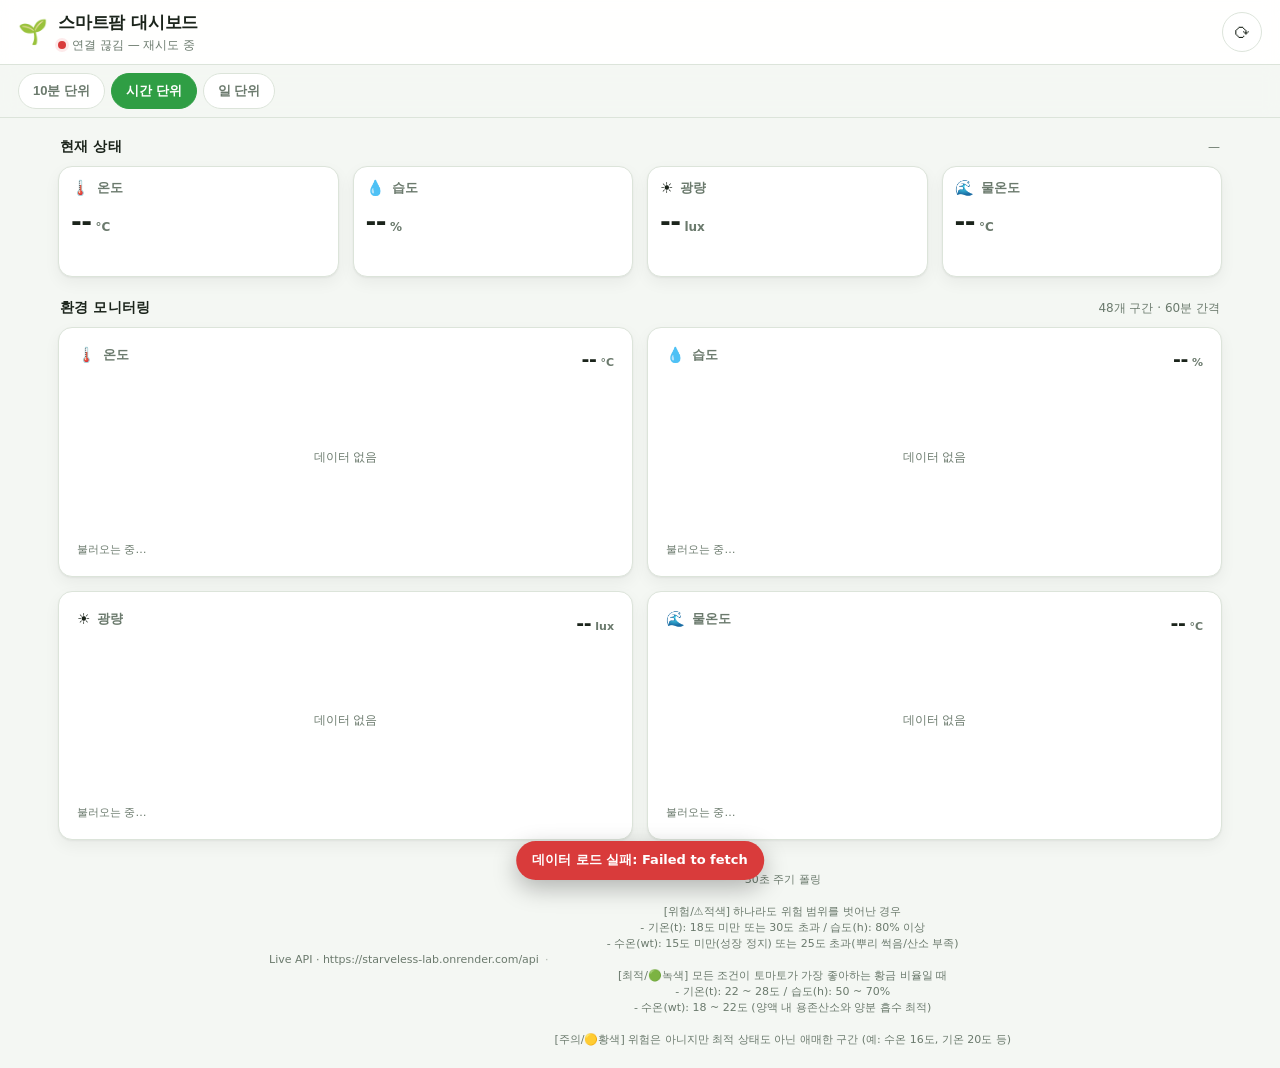
==== commit fd48409a: "render 타겟 fix" ====
--- a/src/main/resources/templates/index.html
+++ b/src/main/resources/templates/index.html
@@ -722,7 +722,7 @@
         /** true = 내장 mock (백엔드 없이 즉시 동작) / false = 실제 fetch 사용 */
         useMock: false,
         /** 실제 백엔드 base URL. js/api.js 에서 사용됩니다. */
-        baseUrl: 'http://127.0.0.1:8080/api',
+        baseUrl: 'https://starveless-lab.onrender.com/api',
         /** 실시간 현재값 폴링 주기 (ms). 그래프는 기간 변경/수동 새로고침 시에만 갱신 */
         pollIntervalMs: 30_000,
         /** mock 전용: 제어 실패 확률(0~1). 0.15 등으로 올리면 롤백 동작을 테스트할 수 있습니다 */
